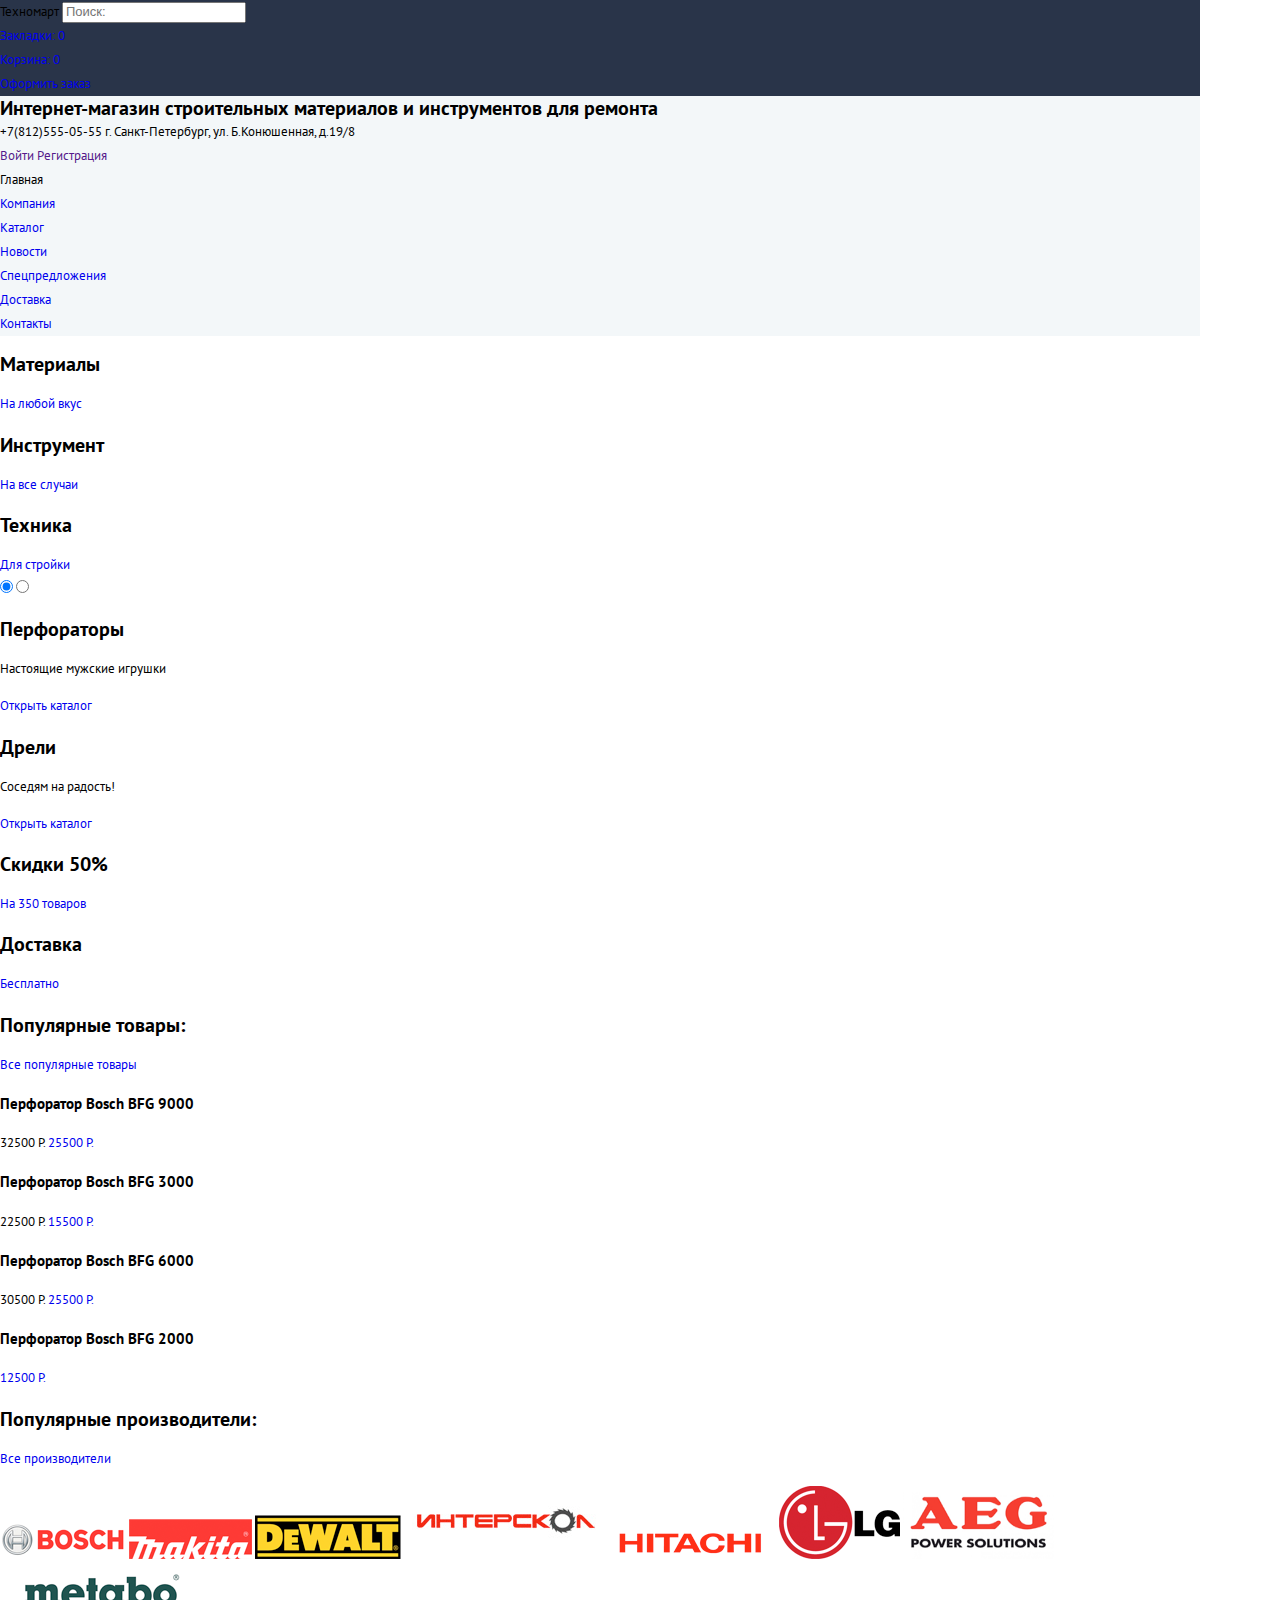
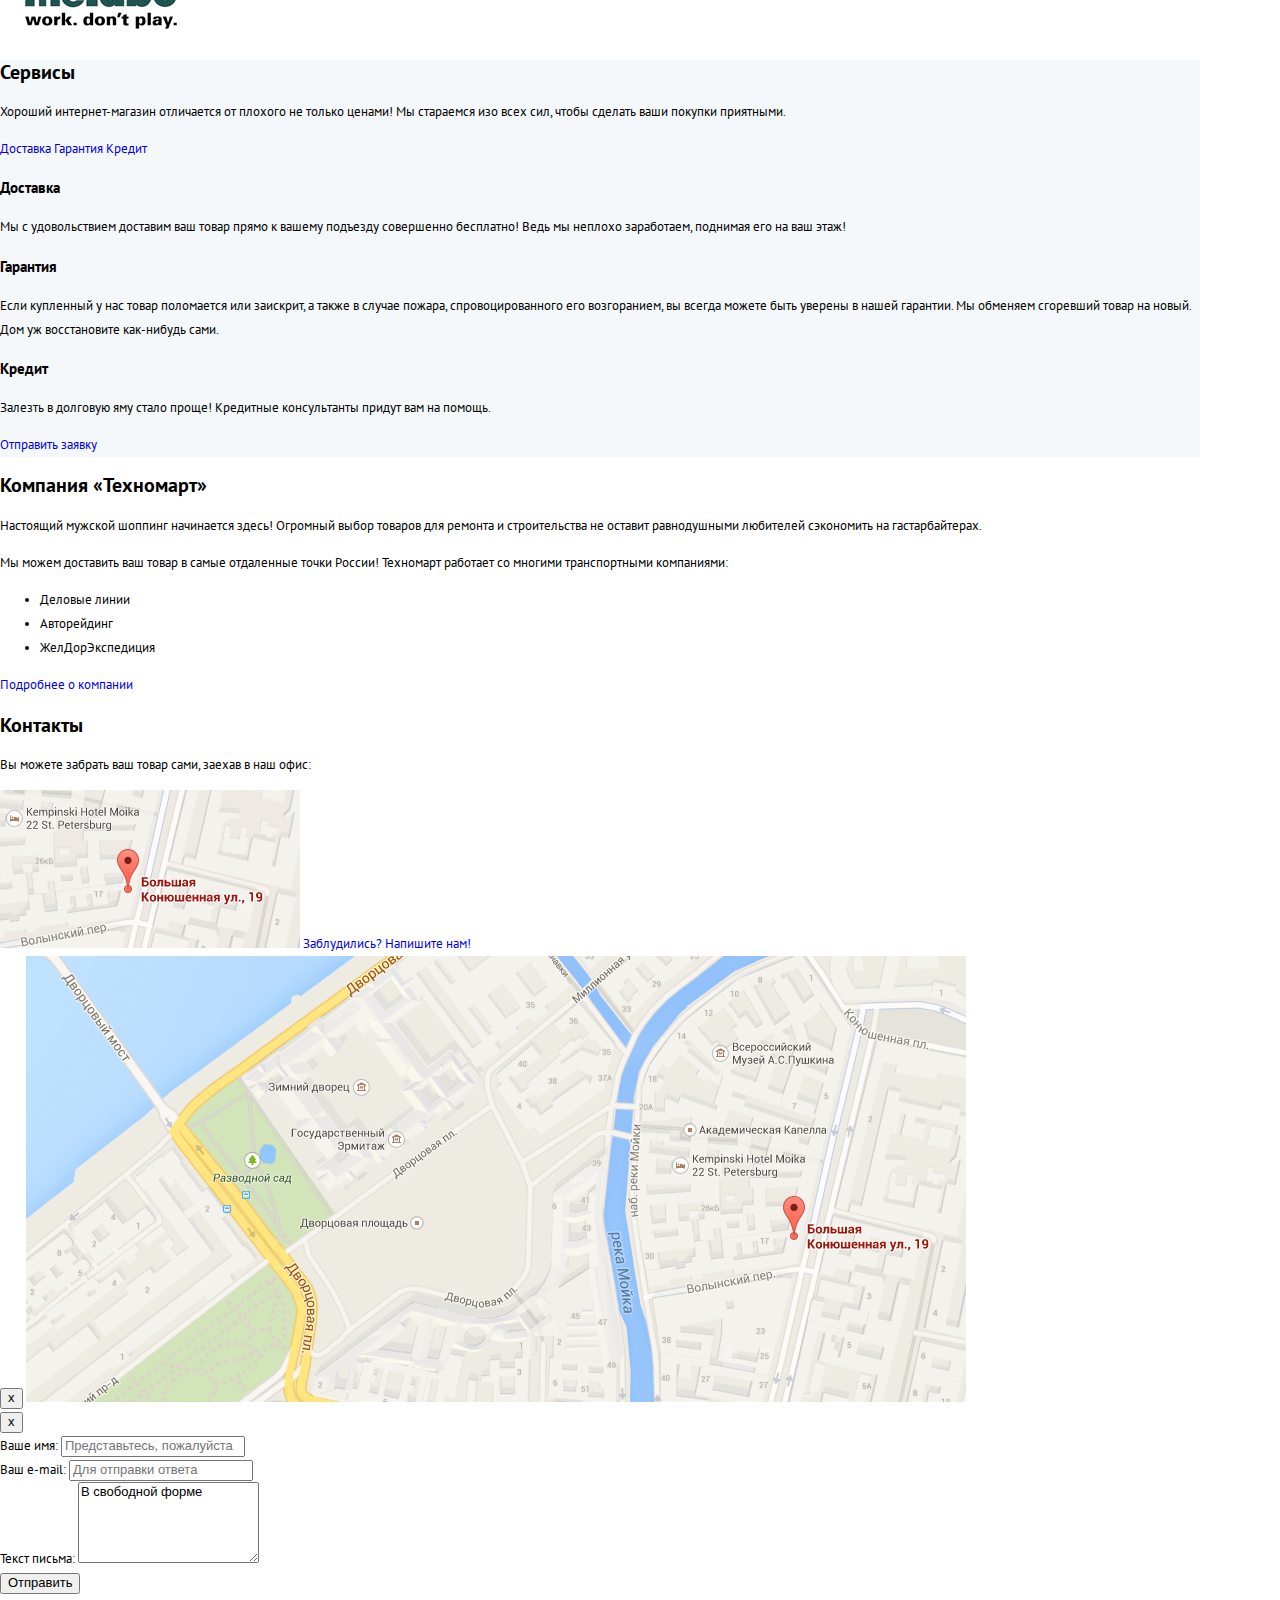
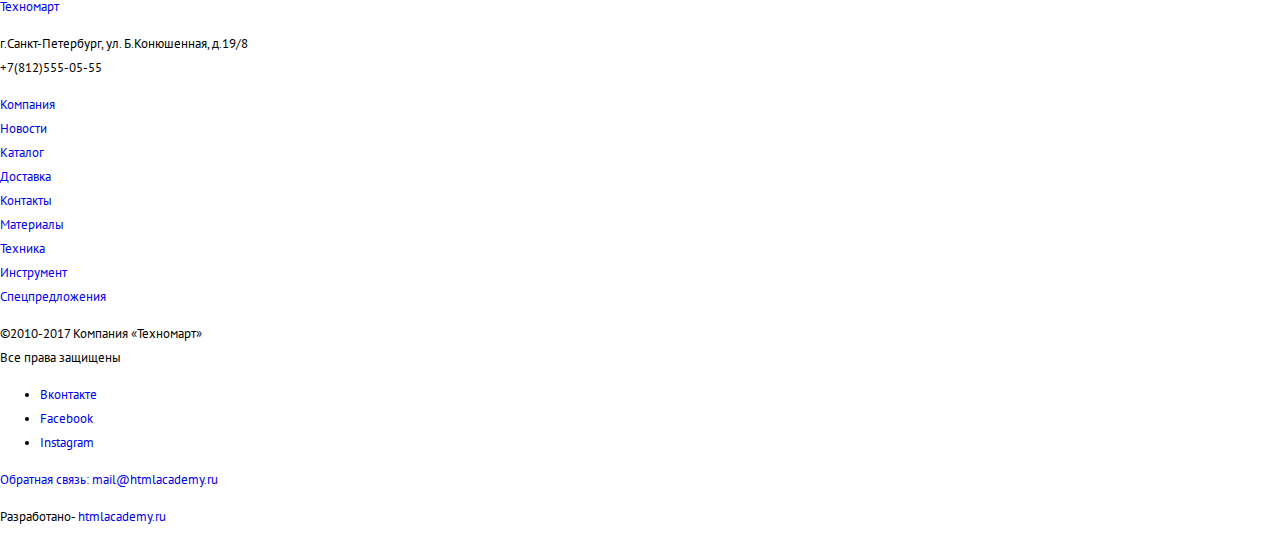
==== index.html @ 96201aa4 "Technomart" ====
<!DOCTYPE html>
<html lang="ru">
<head>
  <meta charset="utf-8">
  <title>Техномарт</title>
  <link href="https://fonts.googleapis.com/css?family=Cuprum:400,400i,700,700i|PT+Sans:400,700&amp;subset=cyrillic" rel="stylesheet">
  <link href="css/normalize.css" rel="stylesheet">
  <link href="css/style.css" rel="stylesheet">
</head>
<body>
  <header class="main-header">
    <nav class="main-navigation">
      <div class="main-search-order">
        <div class="main-search-logo">
          <a class="main-logo">Техномарт</a>
          <input type="search" name="search" placeholder="Поиск:">
        </div>
        <ul class="main-order">
          <li><a class="main-favorite" href="#">Закладки: 0</a></li>
          <li><a class="main-cart" href="#">Корзина: 0</a></li>
          <li><a class="main-order" href="#">Оформить заказ</a></li>
        </ul>
      </div>

      <div class="header-container">
        <section class="user-navigation">
          <h2 class="main-title">Интернет-магазин строительных материалов и инструментов для ремонта</h2>
          <p class="main-contacts">
            <span class="main-telephone">+7(812)555-05-55</span>
            <span class="main-adress">г. Санкт-Петербург, ул. Б.Конюшенная, д.19/8</span>
          </p>
          <div class="user-login">
            <a class="btn-login-form" href="">Войти</a>
            <a class="btn-application-form" href="">Регистрация</a>
          </div>
        </section>
        <ul class="site-navigation">
          <li class="main-item">
            <a class="main-link">Главная</a>
          </li>
          <li class="main-item">
            <a class="main-link" href="#">Компания</a>
          </li>
          <li class="main-item">
            <a class="main-link" href="catalog.html">Каталог</a>
          </li>
          <li class="main-item">
            <a class="main-link" href="#">Новости</a>
          </li>
          <li class="main-item">
            <a class="main-link" href="#">Спецпредложения</a>
          </li>
          <li class="main-item">
            <a class="main-link" href="#">Доставка</a>
          </li>
          <li class="main-item">
            <a class="main-link" href="#">Контакты</a>
          </li>
        </ul>
      </div>
    </nav>
  </header>

  <main>
    <div class="container">

      <section class="products">
        <div class="product-category">
          <h2 class="product-title">Материалы</h2>
          <a class ="product-link" href="#">На любой вкус</a>
        </div>
        <div class="product-category">
          <h2 class="product-title">Инструмент</h2>
          <a class ="product-link" href="#">На все случаи</a>
        </div>
        <div class="product-category">
          <h2 class="product-title">Техника</h2>
          <a class ="product-link" href="#">Для стройки</a>
        </div>
      </section>
      <div class="slider-shipping-container">
        <div class="slider-container">
          <input class="slider-input" type="radio" id="btn-1" name="toggle" checked>
          <input type="radio" id="btn-2" name="toggle">

          <div class="slider-controls">
            <label for="btn-1"></label>
            <label for="btn-2"></label>
          </div>

          <section class="slide">
            <h2 class="slide-title">Перфораторы</h2>
            <p class="slide-text">Настоящие мужские игрушки</p>
            <a class="slide-button" href="#">Открыть каталог</a>
            <label class="prev" for ="btn-2">
              <span></span>
            <label>
            <label class="next" for ="btn-2">
              <span></span>
          </section>
          <section class="slide">
            <h2 class="slide-title">Дрели</h2>
            <p class="slide-text">Соседям на радость!</p>
            <a class="slide-button" href="#">Открыть каталог</a>
            <label class="prev" for ="btn-1">
              <span></span>
            <label>
            <label class="next" for ="btn-1">
              <span></span>
            <label>
          </section>
        </div>
        <div class ="ship-discount">
          <div class="discount">
            <h2 class="product-title">Скидки 50%</h2>
            <a class ="product-link" href="#">На 350 товаров</a>
          </div>
          <div class="shipping">
            <h2 class="product-title">Доставка</h2>
            <a class ="product-link" href="#">Бесплатно</a>
          </div>
        </div>
      </div>
      <div class="top-products-head">
        <h2 class="top-title">Популярные товары:</h2>
        <a class="top-btn" href="#">Все популярные товары</a>
      </div>

      <section class="top-products">
        <article class="top-product-item">
          <h3 class="top-product-title">Перфоратор Bosch BFG 9000</h3>
          <span class="old-price">32500 Р.</span>
          <a class="top-product-price" href="#">25500 Р.</a>
        </article>
        <article class="top-product-item">
          <h3 class="top-product-title">Перфоратор Bosch BFG 3000</h3>
          <span class="old-price">22500 Р.</span>
          <a class="top-product-price" href="#">15500 Р.</a>
        </article>
        <article class="top-product-item">
          <h3 class="top-product-title">Перфоратор Bosch BFG 6000</h3>
          <span class="old-price">30500 Р.</span>
          <a class="top-product-price" href="#">25500 Р.</a>
        </article>
        <article class="top-product-item">
          <h3 class="top-product-title">Перфоратор Bosch BFG 2000</h3>
          <span class="old-price"></span>
          <a class="top-product-price" href="#">12500 Р.</a>
        </article>
      </section>

      <div class="top-brands-head">
        <h2 class="top-title">Популярные производители:</h2>
        <a class="top-btn" href="#">Все производители</a>
      </div>

      <div class="top-brands">
        <a class="logo-brand" href="#">
          <img src="img/bosch.png" alt="bosch" height="37" width="126">
        </a>
        <a class="logo-brand" href="#">
          <img src="img/makita.png" alt="makita" height="40" width="123">
        </a>
        <a class="logo-brand" href="#">
          <img src="img/dewalt.png" alt="dewalt" height="44" width="146">
        </a>
        <a class="logo-brand" href="#">
          <img src="img/interskol.png" alt="interskol" height="88" width="200">
        </a>
        <a class="logo-brand" href="#">
          <img src="img/hitachi.png" alt="hitachi" height="31" width="169">
        </a>
        <a class="logo-brand" href="#">
          <img src="img/lg.png" alt="LG" height="73" width="121">
        </a>
        <a class="logo-brand" href="#">
          <img src="img/aeg.png " alt="AEG" height="76" width="151">
        </a>
        <a class="logo-brand" href="#">
          <img src="img/metabo.png" alt="metabo" height="69" width="204">
        </a>
      </div>
    </div>

    <section class="services">
      <h2 class="services-main-title">Сервисы</h2>
      <p class="services-description">Хороший интернет-магазин отличается от плохого не только ценами! Мы стараемся изо всех сил, чтобы сделать ваши покупки приятными.</p>
      <div class="services-list">
        <a class="services-item-shipping" href="#">Доставка</a>
        <a class="services-item-guarantee" href="#">Гарантия</a>
        <a class="services-item-credit" href="#">Кредит</a>
      </div>

      <section class="services-shipping">
        <h3 class="services-title">Доставка</h3>
        <p class="services-text">Мы с удовольствием доставим ваш товар прямо к вашему подъезду совершенно бесплатно! Ведь мы неплохо заработаем, поднимая его на ваш этаж!</p>
      </section>

      <section class="services-guarantee">
        <h3 class="services-title">Гарантия</h3>
        <p class="services-text">Если купленный у нас товар поломается или заискрит, а также в случае пожара, спровоцированного его возгоранием, вы всегда можете быть уверены в нашей гарантии. Мы обменяем сгоревший товар на новый. Дом уж восстановите как-нибудь сами.</p>
      </section>

      <section class="services-credit">
        <h3 class="services-title">Кредит</h3>
        <p class="services-text">Залезть в долговую яму стало проще! Кредитные консультанты придут вам на помощь.</p>
        <a class "credit-btn" href="#">Отправить заявку</a>
      </section>
    </section>

    <div class="about-us-contacts">
      <article class="about-us">
        <h2 class="about-us-title">Компания &laquo;Техномарт&raquo;</h2>
        <p class="about-us-text">Настоящий мужской шоппинг начинается здесь! Огромный выбор товаров для ремонта и строительства не оставит равнодушными любителей сэкономить на гастарбайтерах.</p>
        <p class="about-us-text">Мы можем доставить ваш товар в самые отдаленные точки России! Техномарт работает со многими транспортными компаниями:</p>
        <ul class="about-us-list">
          <li>Деловые линии</li>
          <li>Авторейдинг</li>
          <li>ЖелДорЭкспедиция</li>
        </ul>
        <a class="about-us-btn" href="#">Подробнее о компании</a>
      </article>
      <section class="contacts">
        <h2 class="contacts-title">Контакты</h2>
        <p class="contacts-text">Вы можете забрать ваш товар сами, заехав в наш офис:</p>
        <img src="img/small-map.png" width="300" height="158" alt="г.Санкт-Петербург, ул. Б.Конюшенная, д.19/8">
        <a class="contacts-btn" href="#">Заблудились? Напишите нам!</a>
      </section>

      <div class="modal-map">
        <button class="modal-map-close" type="button">x</button>
        <img src="img/map-pop-up.png" width="940" height="446" alt="г.Санкт-Петербург, ул. Б.Конюшенная, д.19/8">
      </div>

      <section class="modal-form-unit">
        <form class="modal-form" action="https://echo.htmlacademy.ru/" method="post">
          <button class="modal-form-close" type="button">x</button>
          <div class="user-data">
            <div class="user-data-name user-wrap">
              <label for="username">Ваше имя:</label>
              <input  class="user-input" type="text" id="name" name="username" placeholder="Представьтесь, пожалуйста" required>
            </div>
            <div class="user-data-mail user-wrap">
              <label for="e-mail">Ваш e-mail:</label>
              <input class="user-input" type="email" id="e-mail" name="email" placeholder="Для отправки ответа" required>
            </div>
          </div>
          <div class="user-letter user-wrap">
            <label for="letter">Текст письма:</label>
            <textarea class="user-input" name="letter" rows="5" id="letter">В свободной форме</textarea>
          </div>
          <button class="send-form" type="submit">Отправить
          </button>
        </form>

      </section>
    </div>
  </main>
  <footer class="main-footer">
    <div class="footer-contacts">
      <a class="footer-logo" href="#">Техномарт</a>
      <p class="footer-adress">г.Санкт-Петербург, ул. Б.Конюшенная, д.19/8<br>+7(812)555-05-55</p>
    </div>
    <div class="footer-menu">
      <ul class="footer-navigation">
        <li>
          <a class="footer-navigation-link" href="#">Компания</a>
        </li>
        <li>
          <a class="footer-navigation-link" href="#">Новости</a>
        </li>
        <li>
          <a class="footer-navigation-link" href="#">Каталог</a>
        </li>
        <li>
          <a class="footer-navigation-link" href="#">Доставка</a>
        </li>
        <li>
          <a class="footer-navigation-link" href="#">Контакты</a>
        </li>
      </ul>
      <ul class="footer-products">
        <li>
          <a class="footer-products-link" href="#">Материалы</a>
        </li>
        <li>
          <a class="footer-products-link" href="#">Техника</a>
        </li>
        <li>
          <a class="footer-products-link" href="#">Инструмент</a>
        </li>
        <li>
          <a class="footer-products-link" href="#">Спецпредложения</a>
        </li>
      </ul>
    </div>

    <div class="footer-social">
      <p class="footer-copyright">&copy;2010-2017 Компания &laquo;Техномарт&raquo;<br> Все права защищены</p>
      <ul class="social-btn">
        <li><a class="social-btn social-btn-vk" href="#">Вконтакте</li>
          <li><a class="social-btn social-btn-fb" href="#">Facebook</li>
            <li><a class="social-btn social-btn-in" href="#">Instagram</li>
            </ul>
            <p class="feedback">
              <span>Обратная связь:</span>
              <a class="social-link" href="#">mail@htmlacademy.ru</a>
            </p>
            <p class="developed-by">
              <span>Разработано-</span>
              <a class="social-link" href="https://htmlacademy.ru/intensive/htmlcss">htmlacademy.ru</a>
            </p>
          </div>
        </footer>
        <script src="js/script.js"></script>
      </body>
      </html>
---- css/style.css ----
body {
  margin: 0;
  padding: 0;
  width: 1200px;
  font-size: 13px;
  line-height: 24px;
  font-weight: normal;
  font-family: "PT Sans", "Cuprum", "Arial", sans-serif;
}

a {
  text-decoration: none;
}

.main-search-order {
  background-color: #293449;
}

.header-container {
  background-color: #f3f7f9;
}

.services {
  width: 1200px;
  background-color: #f4f8fa;
}


/*
.services-guarantee {
  display:none;

}
.guarantee-show {
  display:block;
}
/*
.top-brands{
  display: flex;
  flex-wrap: wrap;
}
.logo-brand{
  width: 220px;
  height: 145px;
  margin: 10px 10px  ;
  display: flex;
  border: 2px solid black;
}
*/

.site-navigation {
  list-style: none;
}

.main-order,
.site-navigation,
.footer-navigation,
.footer-products {
  margin: 0;
  padding: 0;
  list-style: none;
}

.main-title,
.main-contacts {
  margin: 0;
  padding: 0;
}
/*
.catalog-item .actions{
  display: none;
}

.modal-window-cart {
  display:none;
}

.catalog-item:hover .actions{
  display: block;
}
*/
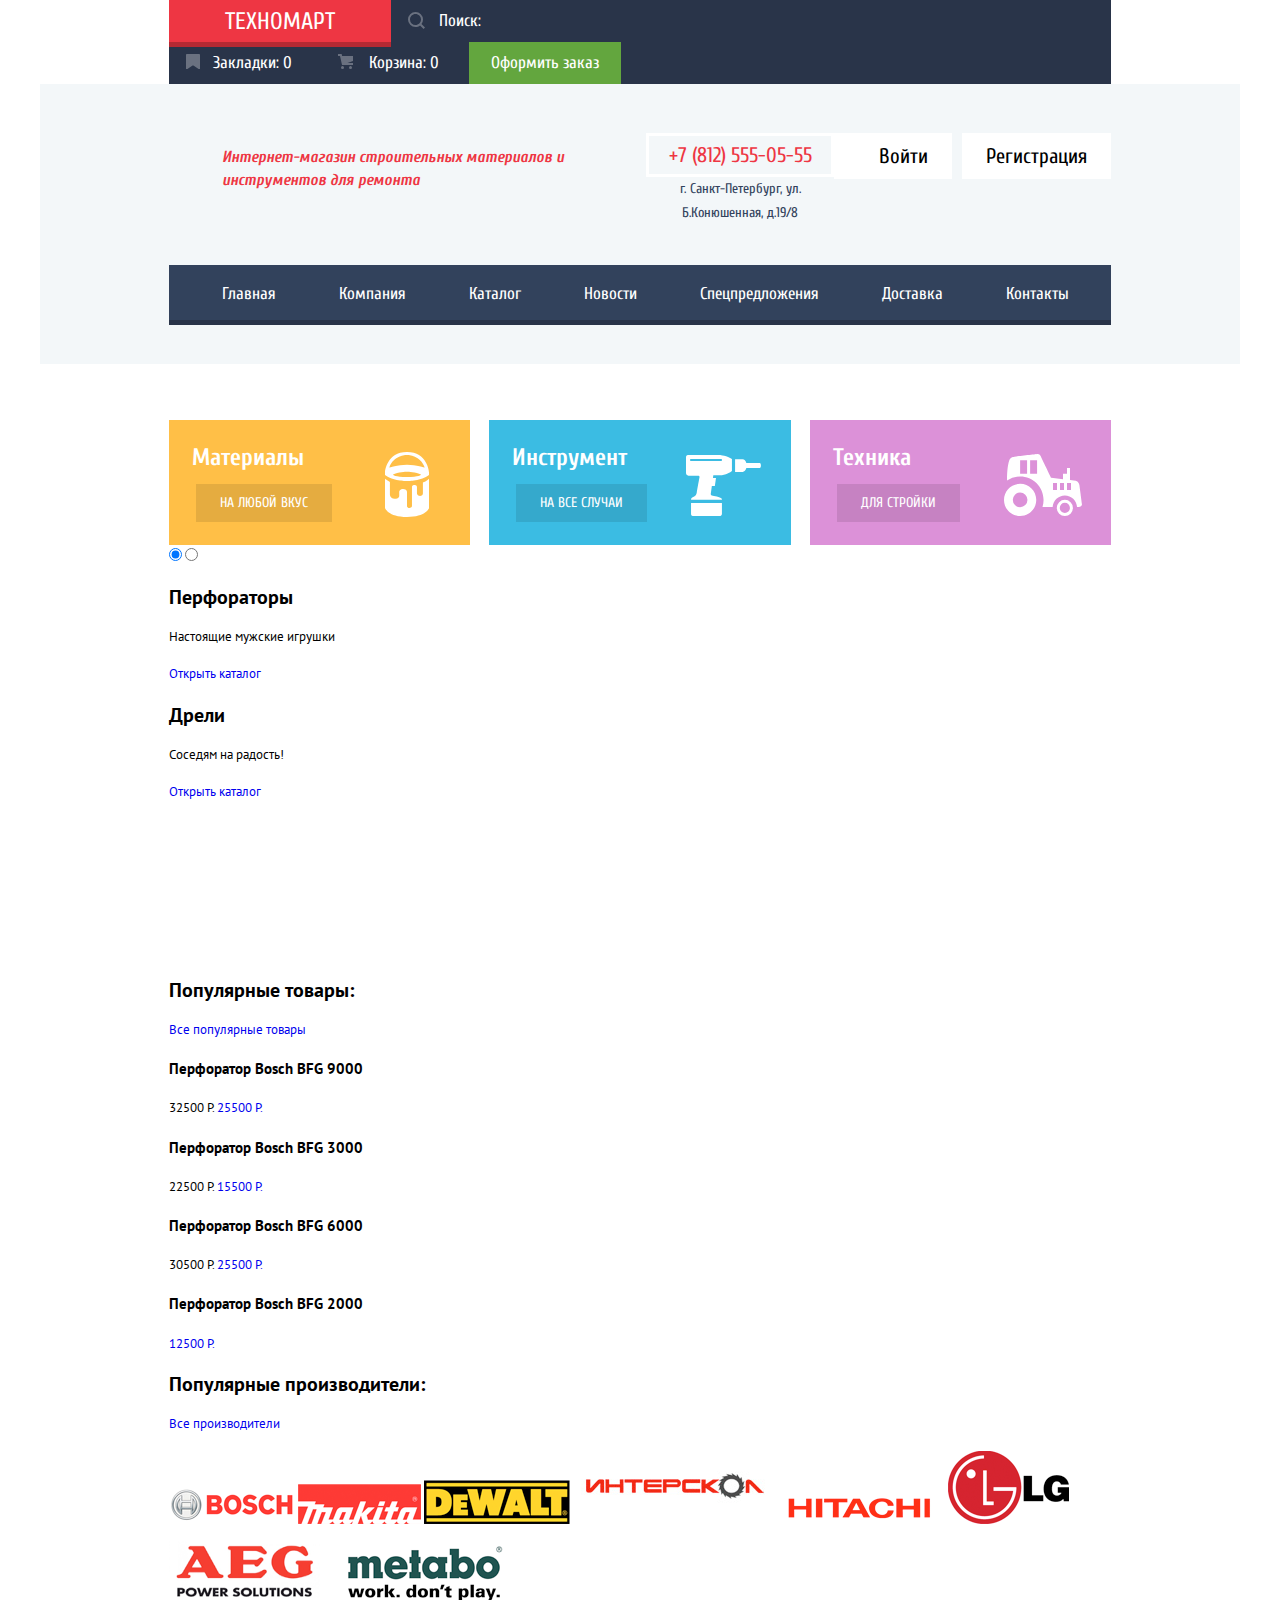
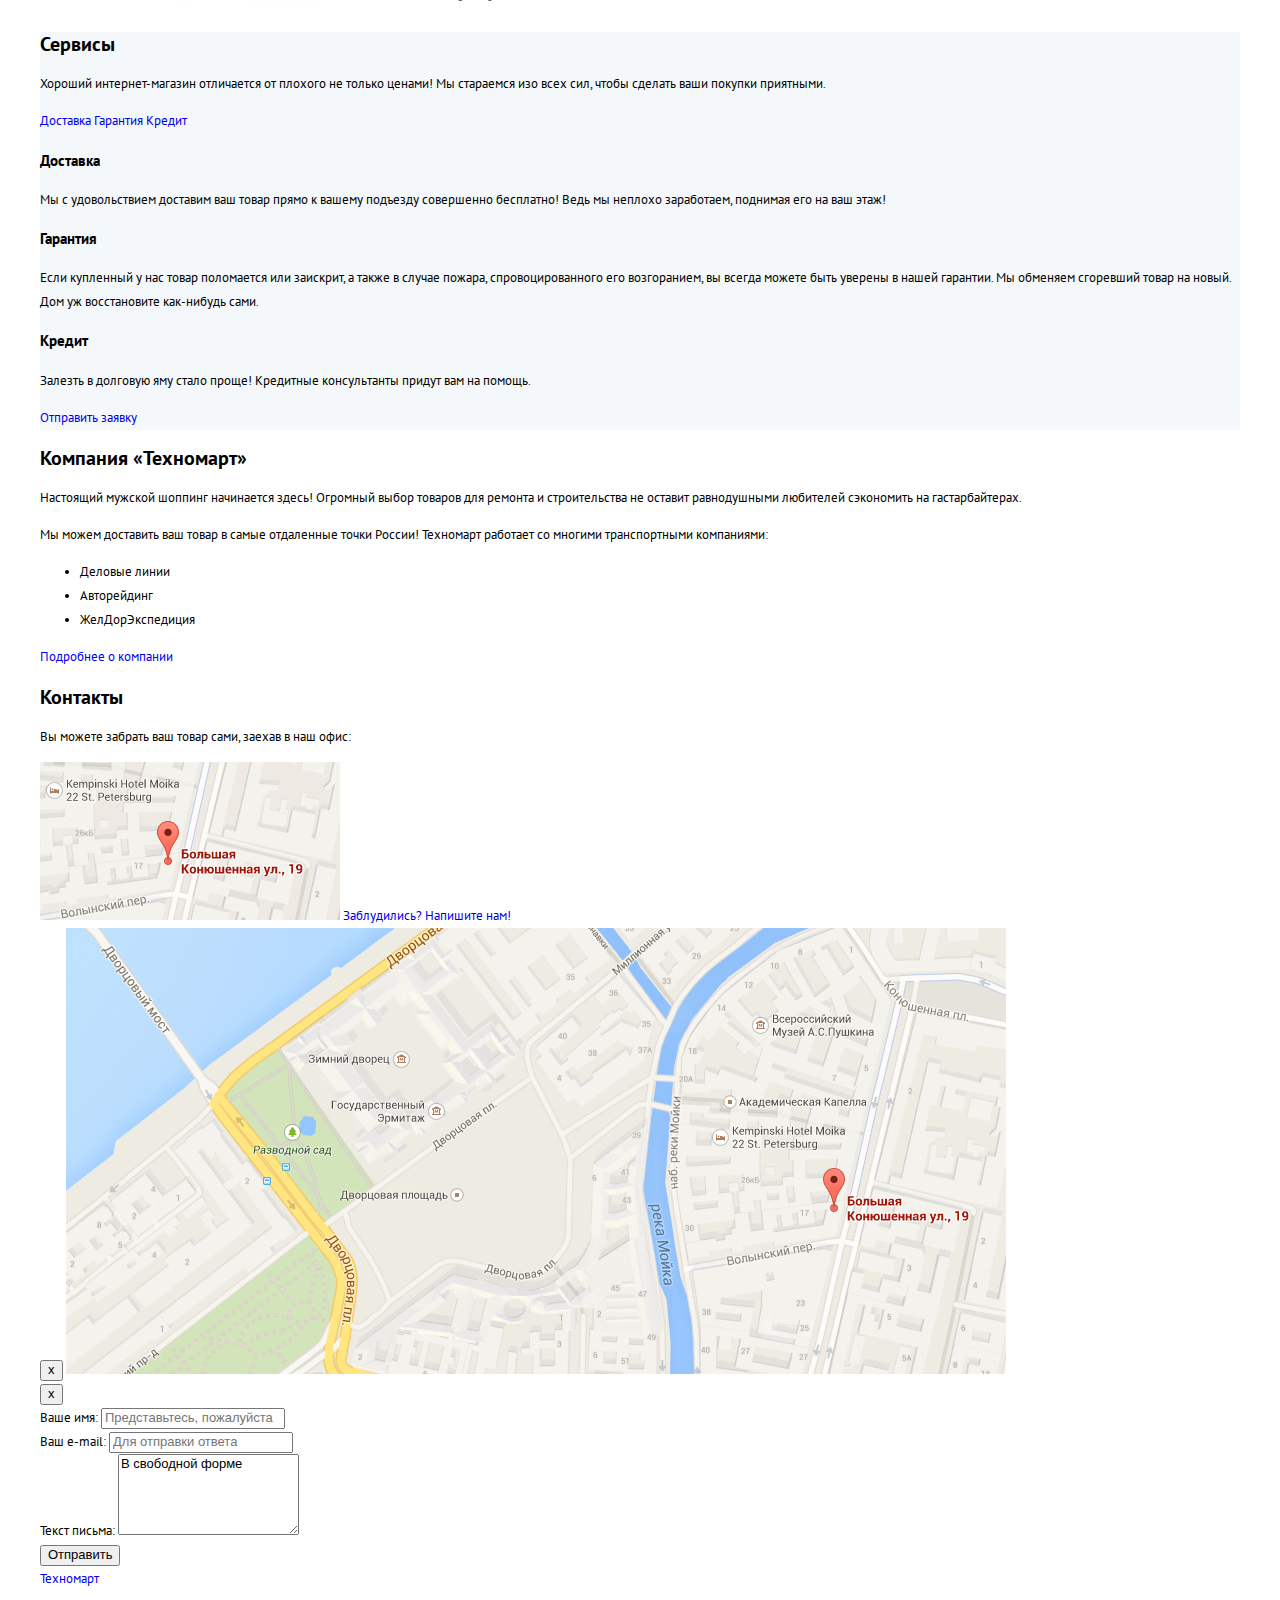
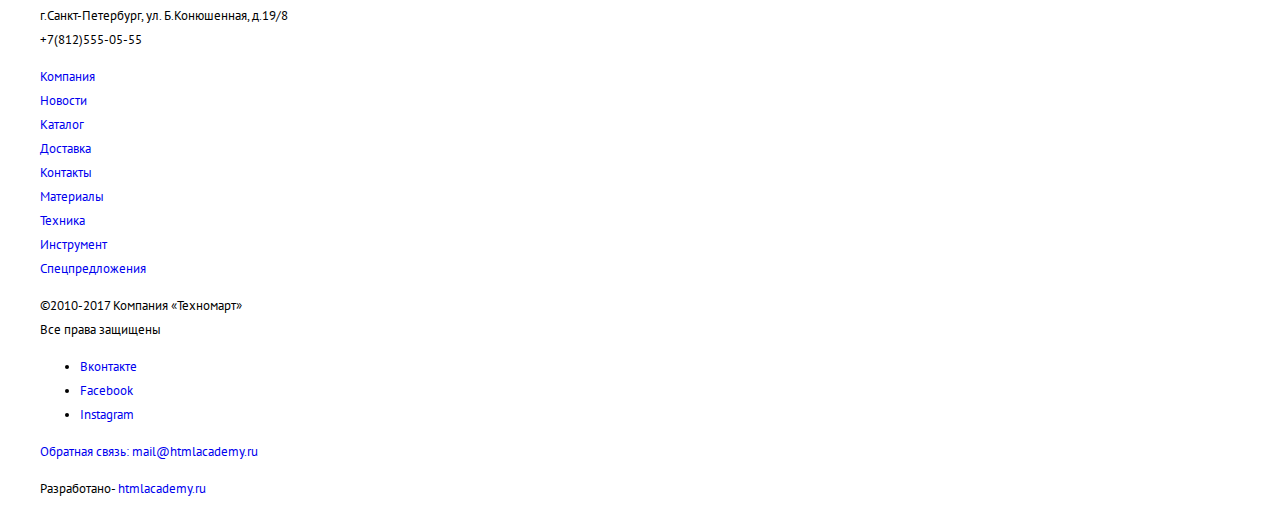
==== commit a5b64abd: "Стили index (header)" ====
--- a/index.html
+++ b/index.html
@@ -8,27 +8,35 @@
   <link href="css/style.css" rel="stylesheet">
 </head>
 <body>
+  <div class="wrapper">
   <header class="main-header">
     <nav class="main-navigation">
-      <div class="main-search-order">
-        <div class="main-search-logo">
-          <a class="main-logo">Техномарт</a>
-          <input type="search" name="search" placeholder="Поиск:">
-        </div>
-        <ul class="main-order">
-          <li><a class="main-favorite" href="#">Закладки: 0</a></li>
-          <li><a class="main-cart" href="#">Корзина: 0</a></li>
-          <li><a class="main-order" href="#">Оформить заказ</a></li>
-        </ul>
+      <div class="main-wrap">
+        <div class="main-search-order">
+          <div class="main-search-logo">
+            <a class="main-logo">Техномарт</a>
+            <div class="input-wrap">
+              <span class="search-icon">
+                <svg xmlns="http://www.w3.org/2000/svg" width="17" height="17" viewBox="0 0 17 17"><path fill="currentColor" d="M17 15.586l-3.542-3.542A7.465 7.465 0 0 0 15 7.5 7.5 7.5 0 1 0 7.5 15c1.71 0 3.282-.579 4.544-1.542L15.586 17 17 15.586zM2 7.5C2 4.467 4.467 2 7.5 2 10.532 2 13 4.467 13 7.5c0 3.032-2.468 5.5-5.5 5.5A5.506 5.506 0 0 1 2 7.5z"/></svg>
+              </span>
+              <input class="search" type="search" name="search" placeholder="Поиск:">
+            </div>
+          </div>
+          <ul class="main-order">
+            <li><a class="main-favorite" href="#">Закладки: 0</a></li>
+            <li><a class="main-cart" href="#">Корзина: 0</a></li>
+            <li><a class="main-order-btn" href="#">Оформить заказ</a></li>
+          </ul>
+        </div>
       </div>
 
       <div class="header-container">
         <section class="user-navigation">
           <h2 class="main-title">Интернет-магазин строительных материалов и инструментов для ремонта</h2>
-          <p class="main-contacts">
-            <span class="main-telephone">+7(812)555-05-55</span>
+          <div class="main-contacts">
+            <span class="main-telephone">+7 (812) 555-05-55</span>
             <span class="main-adress">г. Санкт-Петербург, ул. Б.Конюшенная, д.19/8</span>
-          </p>
+          </div>
           <div class="user-login">
             <a class="btn-login-form" href="">Войти</a>
             <a class="btn-application-form" href="">Регистрация</a>
@@ -312,6 +320,7 @@
             </p>
           </div>
         </footer>
+      </div>
         <script src="js/script.js"></script>
       </body>
       </html>
--- a/css/style.css
+++ b/css/style.css
@@ -1,59 +1,373 @@
 body {
   margin: 0;
   padding: 0;
-  width: 1200px;
   font-size: 13px;
   line-height: 24px;
   font-weight: normal;
   font-family: "PT Sans", "Cuprum", "Arial", sans-serif;
 }
+.wrapper {
+  width: 1200px;
+  margin: 0 auto;
+}
 
 a {
   text-decoration: none;
 }
 
+.main-title,
+  padding: 0;
+}
+
+.main-wrap {
+  background-color: #293449;
+}
+
 .main-search-order {
+  width: 942px;
+  margin: 0 auto;
   background-color: #293449;
 }
 
 .header-container {
+  min-height: 280px;
   background-color: #f3f7f9;
 }
 
+.main-search-order {
+  display: flex;
+  justify-content: space-between;
+  flex-wrap: wrap;
+  color: #fff;
+}
+
+.main-search-order a {
+  font-family: "Cuprum", "Arial", sans-serif;
+  font-size: 17px;
+  line-height: 18px;
+  color: #fff;
+}
+.main-search-logo {
+  display: flex;
+}
+
+.main-search-logo .main-logo {
+  display: inline-block;
+  vertical-align: middle;
+  padding: 10px 56px 8px;
+  font-size: 24px;
+  line-height: 24px;
+  text-transform: uppercase;
+  background-color: #ee3643;
+  box-shadow: 0 5px 0 0 #b52933;
+}
+
+.main-logo:hover {
+  background-color: #ca2c37;
+  box-shadow: 0 5px 0 0 #9a212a;
+}
+
+.main-logo:active {
+  background-color: #ba2732;
+  box-shadow: 0 5px 0 0 #8e1e26;
+}
+
+.search {
+  padding: 12px 64px 12px 48px;
+  font-family: "Cuprum", "Arial", sans-serif;
+  font-size: 17px;
+  line-height: 18px;
+  border: none;
+  background-color: #293449;
+}
+
+.input-wrap {
+  position: relative;
+}
+
+.search-icon {
+  position: absolute;
+  top: 12px;
+  left: 17px;
+  opacity: 0.3;
+}
+
+.input-wrap:hover .search-icon {
+  opacity: 1;
+}
+
+.search:focus {
+  background-color: #fff;
+}
+
+.search:hover {
+  background-color: #212a3a;
+}
+
+.search:active {
+  background-color: #293449;
+}
+
+.search::-webkit-input-placeholder {
+  color: #fff;
+  opacity: 1;
+}
+
+.search::-moz-placeholder {
+  color:#fff; opacity:1;
+  }
+
+.search:-moz-placeholder {
+  color:#fff; opacity:1;
+  }
+
+.search:-ms-input-placeholder {
+  color:#fff; opacity:1;
+  }
+
+.search:focus::-webkit-input-placeholder {
+  color: #000;
+  opacity: 1;
+}
+.search:active::-webkit-input-placeholder {
+  color: #fff;
+  opacity: 1;
+}
+
+.main-order {
+  display: flex;
+  align-items: center;
+}
+
+.main-order a {
+  display: block;
+  vertical-align: middle;
+  padding-top: 12px;
+  padding-bottom: 12px;
+}
+
+.main-order a:hover {
+  background-color: #212a3a;
+}
+
+.main-cart {
+  position: relative;
+  padding-left: 47px;
+  padding-right: 30px
+}
+.cart-catalog {
+  padding-right: 25px;
+}
+
+.main-cart::before {
+  content: "";
+  display: block;
+  position: absolute;
+  z-index: 100;
+  top: 12px;
+  left: 16px;
+  height: 15px;
+  width: 15px;
+  background-image: url("../img/icon-cart.svg");
+  opacity: 0.3;
+  background-repeat: no-repeat;
+}
+
+.main-favorite {
+  position: relative;
+  padding-left: 44px;
+  padding-right: 30px;
+}
+
+.main-favorite::before {
+  content: "";
+  display: block;
+  position: absolute;
+  z-index: 100;
+  top: 12px;
+  left: 17px;
+  height: 15px;
+  width: 15px;
+  background-image: url("../img/icon-bookmark.svg");
+  opacity: 0.3;
+  background-repeat: no-repeat;
+}
+
+.main-order-btn {
+  padding-right: 22px;
+  padding-left: 22px;
+  background-color: #63a63e;
+}
+
+.main-order .main-order-btn:hover {
+  background-color: #5fbb2d;
+}
+
+.user-navigation {
+  display: flex;
+  width: 942px;
+  margin: 0 auto;
+  padding: 49px 0 40px;
+}
+
+.main-title {
+  padding-left: 53px;
+  font-family: "Cuprum", "Arial", sans-serif;
+  font-style: italic;
+  font-size: 16px;
+  line-height: 23px;
+  color: #ee3643;
+}
+
+.main-contacts {
+  padding-right:0px;
+  text-align: center;
+}
+
+.main-telephone {
+  display: block;
+  padding: 10px;
+  border: 3px solid #fff;
+  font-family: "Cuprum", "Arial", sans-serif;
+  font-size: 21px;
+  line-height: 18px;
+  text-transform: uppercase;
+  color: #ee3643;
+}
+
+.main-adress {
+  font-family: "Cuprum", "Arial", sans-serif;
+  font-size: 14px;
+  color: #32425c;
+}
+
+.user-login {
+  display: flex;
+  align-items: flex-start;
+}
+
+.btn-login-form,
+.btn-application-form {
+  padding: 14px 24px;
+  font-family: "Cuprum", "Arial", sans-serif;
+  font-size: 21px;
+  line-height: 18px;
+  background-color: #fff;
+  color: #000;
+}
+
+.btn-login-form {
+  margin-right: 10px;
+  padding-left: 45px;
+}
+
+.site-navigation {
+  width: 942px;
+  margin: 0 auto;
+  padding: 0;
+  display: flex;
+  list-style: none;
+  background-color: #32425c;
+  box-shadow: inset 0 -5px 0 0 #293449;
+}
+
+.site-navigation a {
+  display: inline-block;
+  font-family: "Cuprum", "Arial", sans-serif;
+  font-size: 17px;
+  line-height: 17px;
+  color: #fff;
+  padding: 20px 0px 23px 0px;
+}
+
+.main-link:hover {
+  background-color: #293449;
+}
+
+.site-navigation .main-link {
+  padding-left: 53px;
+  padding-right: 10px;
+}
+
+/*.site-navigation a:last-child {
+  padding-right: 0px;
+}
+*/
+.container {
+  width: 942px;
+  margin: 0 auto;
+}
+
+.products {
+  display: flex;
+  text-align: left;
+  padding-top: 56px;
+}
+
+.product-category {
+  padding: 23px;
+  width: 33.33%;
+  background-repeat: no-repeat;
+  background-position: 87% 54%;
+}
+
+.product-category:first-child {
+  background-color: #ffbf47;
+  background-image: url("../img/icon-1.svg");
+  background-position: 84% 53%;
+}
+
+.product-category:first-child a {
+  background-color: #e5ac40;
+}
+
+.product-category:nth-child(2) {
+  background-color: #3bbce3;
+  background-image: url("../img/icon-2.svg");
+  margin-right: 19px;
+  margin-left: 19px;
+}
+
+.product-category:nth-child(2) a {
+  background-color: #35a9cc;
+}
+
+.product-category:nth-child(3) {
+  background-color: #dc91d8;
+  background-image: url("../img/icon-3.svg");
+}
+
+.product-category:nth-child(3) a {
+  background-color: #c682c2;
+}
+
+.product-title {
+  margin: 0;
+  padding-bottom: 11px;
+  font-family: "Cuprum", "Arial", sans-serif;
+  font-size: 24px;
+  line-height: 30px;
+  color: #fff;
+}
+
+.product-link {
+  margin-left: 4px;
+  padding: 10px 24px;
+  display: inline-block;
+  vertical-align: middle;
+  font-family: "Cuprum", "Arial", sans-serif;
+  font-size: 14px;
+  line-height: 18px;
+  text-transform: uppercase;
+  color: #fff;
+
+}
+
 .services {
-  width: 1200px;
   background-color: #f4f8fa;
 }
 
-
-/*
-.services-guarantee {
-  display:none;
-
-}
-.guarantee-show {
-  display:block;
-}
-/*
-.top-brands{
-  display: flex;
-  flex-wrap: wrap;
-}
-.logo-brand{
-  width: 220px;
-  height: 145px;
-  margin: 10px 10px  ;
-  display: flex;
-  border: 2px solid black;
-}
-*/
-
-.site-navigation {
-  list-style: none;
-}
-
 .main-order,
-.site-navigation,
 .footer-navigation,
 .footer-products {
   margin: 0;
@@ -61,11 +375,7 @@
   list-style: none;
 }
 
-.main-title,
-.main-contacts {
-  margin: 0;
-  padding: 0;
-}
+
 /*
 .catalog-item .actions{
   display: none;
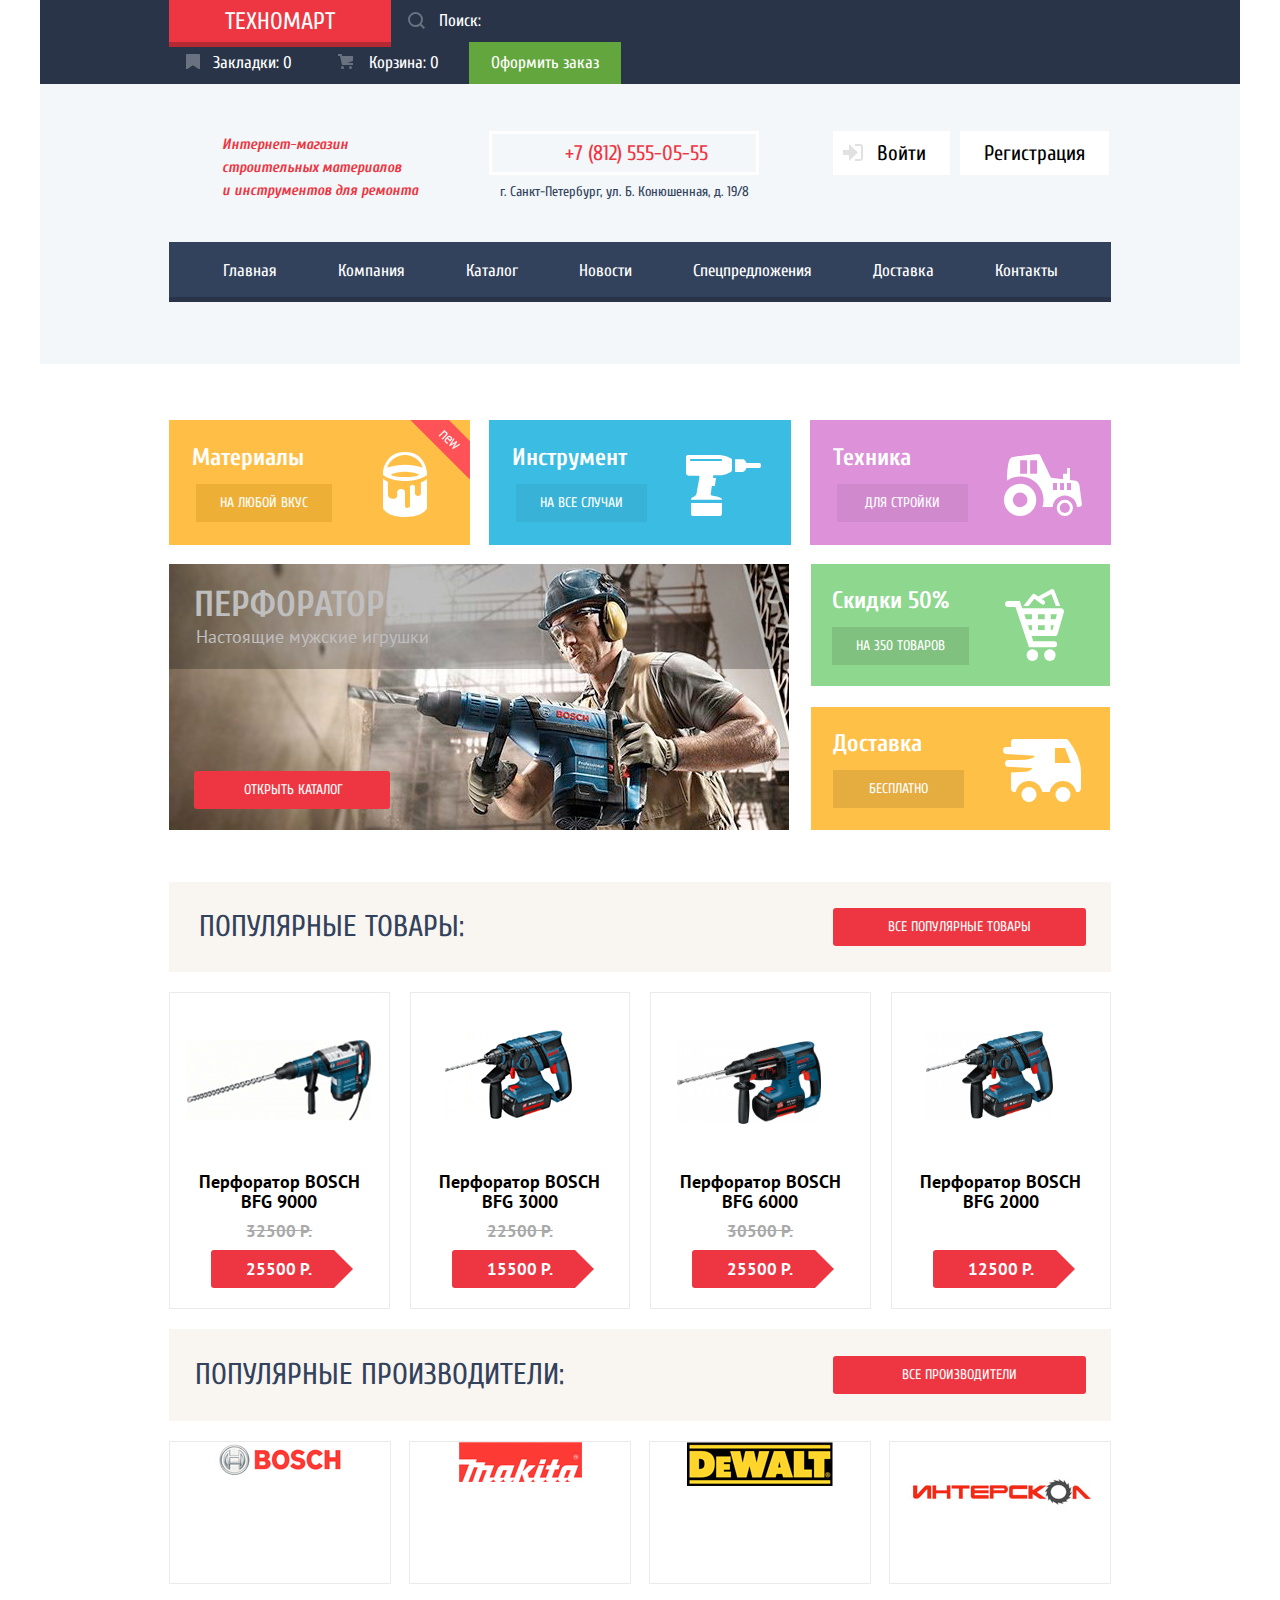
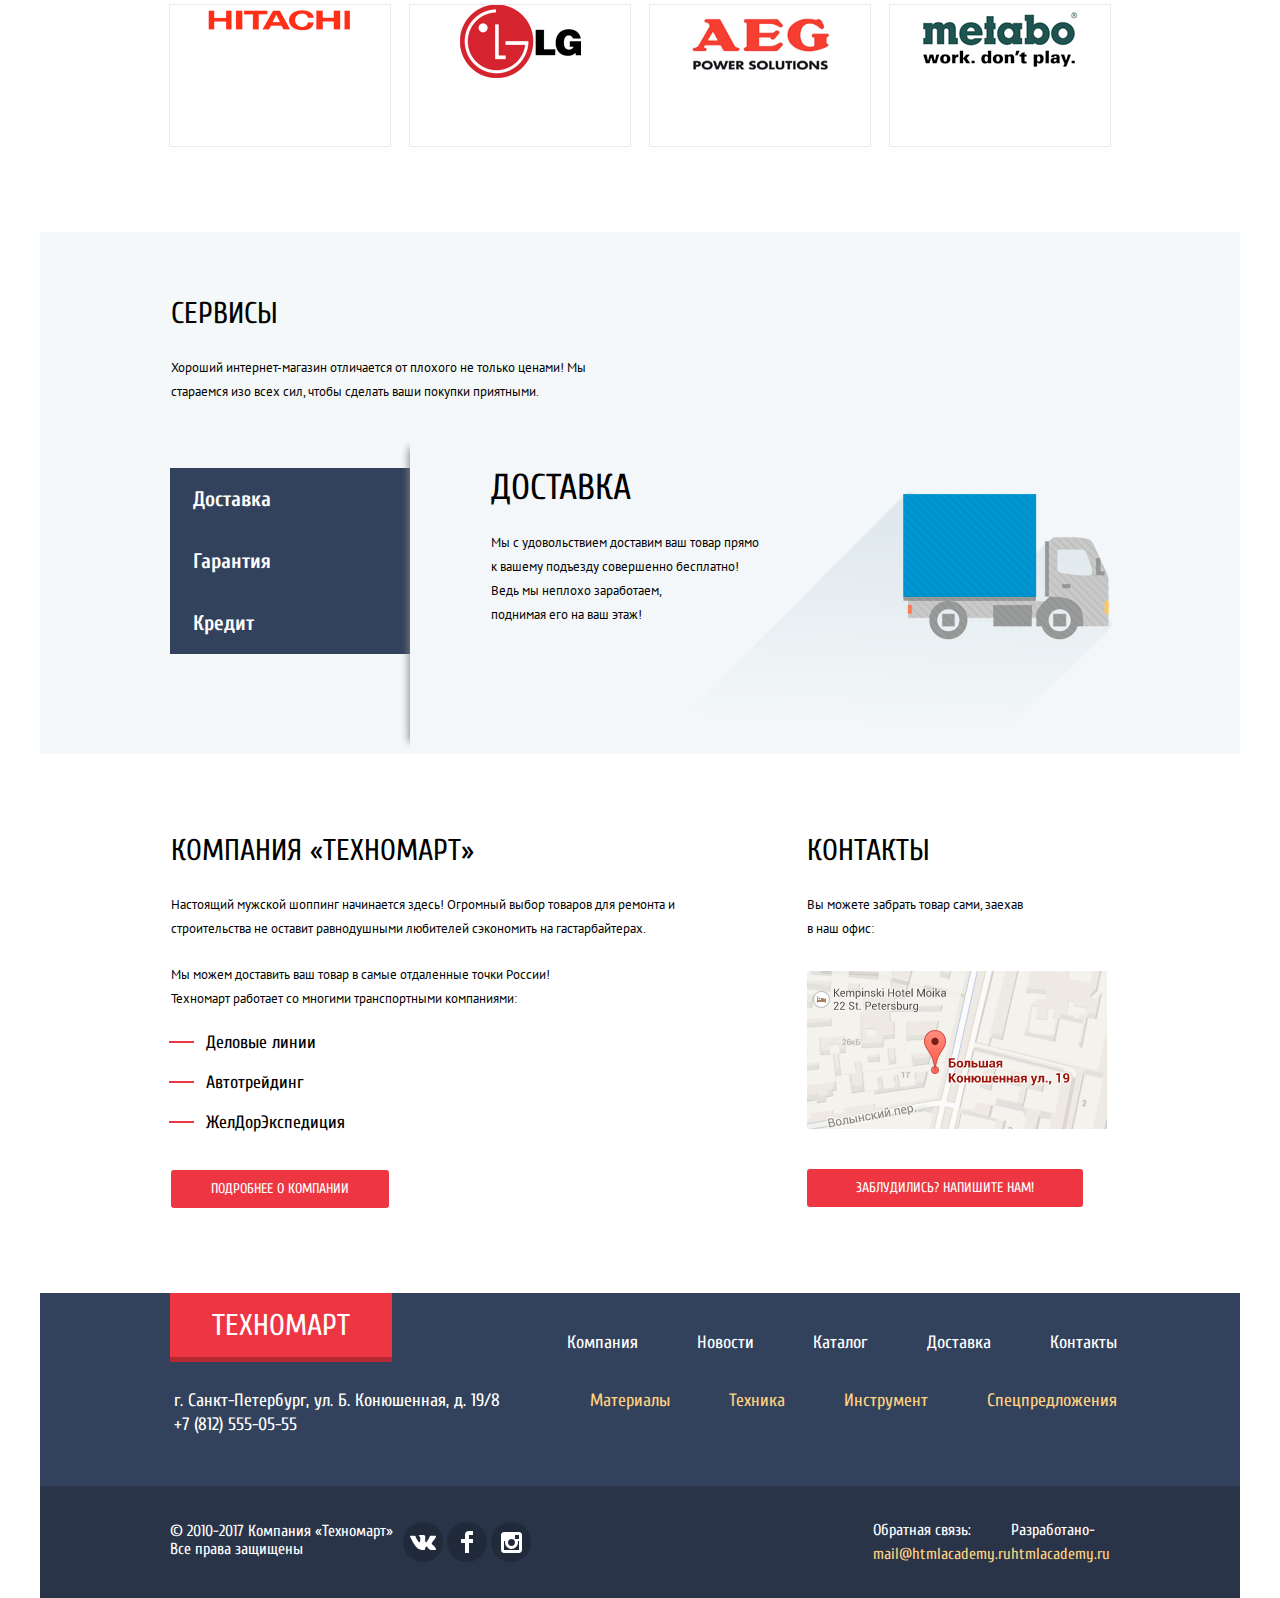
==== commit 60cbbff6: "index.html" ====
--- a/index.html
+++ b/index.html
@@ -9,318 +9,395 @@
 </head>
 <body>
   <div class="wrapper">
-  <header class="main-header">
-    <nav class="main-navigation">
-      <div class="main-wrap">
-        <div class="main-search-order">
-          <div class="main-search-logo">
-            <a class="main-logo">Техномарт</a>
-            <div class="input-wrap">
-              <span class="search-icon">
-                <svg xmlns="http://www.w3.org/2000/svg" width="17" height="17" viewBox="0 0 17 17"><path fill="currentColor" d="M17 15.586l-3.542-3.542A7.465 7.465 0 0 0 15 7.5 7.5 7.5 0 1 0 7.5 15c1.71 0 3.282-.579 4.544-1.542L15.586 17 17 15.586zM2 7.5C2 4.467 4.467 2 7.5 2 10.532 2 13 4.467 13 7.5c0 3.032-2.468 5.5-5.5 5.5A5.506 5.506 0 0 1 2 7.5z"/></svg>
+    <header class="main-header">
+      <nav class="main-navigation">
+        <div class="main-wrap">
+          <div class="main-search-order">
+            <div class="main-search-logo">
+              <a class="main-logo">Техномарт</a>
+              <div class="input-wrap">
+                <span class="search-icon">
+                  <svg xmlns="http://www.w3.org/2000/svg" width="17" height="17" viewBox="0 0 17 17"><path fill="currentColor" d="M17 15.586l-3.542-3.542A7.465 7.465 0 0 0 15 7.5 7.5 7.5 0 1 0 7.5 15c1.71 0 3.282-.579 4.544-1.542L15.586 17 17 15.586zM2 7.5C2 4.467 4.467 2 7.5 2 10.532 2 13 4.467 13 7.5c0 3.032-2.468 5.5-5.5 5.5A5.506 5.506 0 0 1 2 7.5z"/></svg>
+                </span>
+                <input class="search" type="search" name="search" placeholder="Поиск:">
+              </div>
+            </div>
+            <ul class="main-order">
+              <li><a class="main-favorite" href="#">Закладки: 0</a></li>
+              <li><a class="main-cart" href="#">Корзина: 0</a></li>
+              <li><a class="main-order-btn" href="#">Оформить заказ</a></li>
+            </ul>
+          </div>
+        </div>
+
+        <div class="header-container">
+          <section class="user-navigation">
+            <h2 class="main-title">Интернет-магазин строительных материалов<br> и инструментов для ремонта</h2>
+            <div class="main-contacts">
+              <span class="main-telephone">+7 (812) 555-05-55</span>
+              <span class="main-adress">г. Санкт-Петербург, ул. Б. Конюшенная, д. 19/8</span>
+            </div>
+            <div class="user-login">
+              <span class="login-icon">
+                <svg xmlns="http://www.w3.org/2000/svg" width="20" height="17" viewBox="0 0 20 17"><path fill="currentColor" d="M14.875 8.5L6 0v6H0v5h6v6z"/>
+                  <path fill="currentColor" d="M16.986 15.01h-5.027V17h5.027c2.178 0 3.004-1.81 3.029-3.026V3.028C19.99 1.811 19.164 0 16.986 0h-5.027v1.99h5.027c.839 0 .992.681 1.01 1.057v10.904c-.017.376-.171 1.059-1.01 1.059z"/>
+                </svg>
               </span>
-              <input class="search" type="search" name="search" placeholder="Поиск:">
+              <a class="btn-login-form" href="">Войти</a>
+              <a class="btn-application-form" href="">Регистрация</a>
             </div>
-          </div>
-          <ul class="main-order">
-            <li><a class="main-favorite" href="#">Закладки: 0</a></li>
-            <li><a class="main-cart" href="#">Корзина: 0</a></li>
-            <li><a class="main-order-btn" href="#">Оформить заказ</a></li>
+          </section>
+          <ul class="site-navigation">
+            <li class="main-item">
+              <a class="main-link">Главная</a>
+            </li>
+            <li class="main-item">
+              <a class="main-link" href="#">Компания</a>
+            </li>
+            <li class="main-item">
+              <a class="main-link" href="catalog.html">Каталог</a>
+            </li>
+            <li class="main-item">
+              <a class="main-link" href="#">Новости</a>
+            </li>
+            <li class="main-item">
+              <a class="main-link" href="#">Спецпредложения</a>
+            </li>
+            <li class="main-item">
+              <a class="main-link" href="#">Доставка</a>
+            </li>
+            <li class="main-item">
+              <a class="main-link" href="#">Контакты</a>
+            </li>
           </ul>
         </div>
-      </div>
-
-      <div class="header-container">
-        <section class="user-navigation">
-          <h2 class="main-title">Интернет-магазин строительных материалов и инструментов для ремонта</h2>
-          <div class="main-contacts">
-            <span class="main-telephone">+7 (812) 555-05-55</span>
-            <span class="main-adress">г. Санкт-Петербург, ул. Б.Конюшенная, д.19/8</span>
+      </nav>
+    </header>
+
+    <main>
+      <div class="container">
+        <section class="products">
+          <div class="product-category">
+            <h2 class="product-title">Материалы</h2>
+            <a class ="product-link" href="#">На любой вкус</a>
           </div>
-          <div class="user-login">
-            <a class="btn-login-form" href="">Войти</a>
-            <a class="btn-application-form" href="">Регистрация</a>
+          <div class="product-category">
+            <h2 class="product-title">Инструмент</h2>
+            <a class ="product-link" href="#">На все случаи</a>
+          </div>
+          <div class="product-category">
+            <h2 class="product-title">Техника</h2>
+            <a class ="product-link" href="#">Для стройки</a>
           </div>
         </section>
-        <ul class="site-navigation">
-          <li class="main-item">
-            <a class="main-link">Главная</a>
-          </li>
-          <li class="main-item">
-            <a class="main-link" href="#">Компания</a>
-          </li>
-          <li class="main-item">
-            <a class="main-link" href="catalog.html">Каталог</a>
-          </li>
-          <li class="main-item">
-            <a class="main-link" href="#">Новости</a>
-          </li>
-          <li class="main-item">
-            <a class="main-link" href="#">Спецпредложения</a>
-          </li>
-          <li class="main-item">
-            <a class="main-link" href="#">Доставка</a>
-          </li>
-          <li class="main-item">
-            <a class="main-link" href="#">Контакты</a>
-          </li>
-        </ul>
-      </div>
-    </nav>
-  </header>
-
-  <main>
-    <div class="container">
-
-      <section class="products">
-        <div class="product-category">
-          <h2 class="product-title">Материалы</h2>
-          <a class ="product-link" href="#">На любой вкус</a>
-        </div>
-        <div class="product-category">
-          <h2 class="product-title">Инструмент</h2>
-          <a class ="product-link" href="#">На все случаи</a>
-        </div>
-        <div class="product-category">
-          <h2 class="product-title">Техника</h2>
-          <a class ="product-link" href="#">Для стройки</a>
-        </div>
-      </section>
-      <div class="slider-shipping-container">
-        <div class="slider-container">
-          <input class="slider-input" type="radio" id="btn-1" name="toggle" checked>
-          <input type="radio" id="btn-2" name="toggle">
-
-          <div class="slider-controls">
-            <label for="btn-1"></label>
-            <label for="btn-2"></label>
-          </div>
-
-          <section class="slide">
-            <h2 class="slide-title">Перфораторы</h2>
-            <p class="slide-text">Настоящие мужские игрушки</p>
-            <a class="slide-button" href="#">Открыть каталог</a>
-            <label class="prev" for ="btn-2">
-              <span></span>
-            <label>
-            <label class="next" for ="btn-2">
-              <span></span>
-          </section>
-          <section class="slide">
-            <h2 class="slide-title">Дрели</h2>
-            <p class="slide-text">Соседям на радость!</p>
-            <a class="slide-button" href="#">Открыть каталог</a>
-            <label class="prev" for ="btn-1">
-              <span></span>
-            <label>
-            <label class="next" for ="btn-1">
-              <span></span>
-            <label>
-          </section>
-        </div>
-        <div class ="ship-discount">
-          <div class="discount">
-            <h2 class="product-title">Скидки 50%</h2>
-            <a class ="product-link" href="#">На 350 товаров</a>
-          </div>
-          <div class="shipping">
-            <h2 class="product-title">Доставка</h2>
-            <a class ="product-link" href="#">Бесплатно</a>
-          </div>
-        </div>
-      </div>
-      <div class="top-products-head">
-        <h2 class="top-title">Популярные товары:</h2>
-        <a class="top-btn" href="#">Все популярные товары</a>
-      </div>
-
-      <section class="top-products">
-        <article class="top-product-item">
-          <h3 class="top-product-title">Перфоратор Bosch BFG 9000</h3>
-          <span class="old-price">32500 Р.</span>
-          <a class="top-product-price" href="#">25500 Р.</a>
-        </article>
-        <article class="top-product-item">
-          <h3 class="top-product-title">Перфоратор Bosch BFG 3000</h3>
-          <span class="old-price">22500 Р.</span>
-          <a class="top-product-price" href="#">15500 Р.</a>
-        </article>
-        <article class="top-product-item">
-          <h3 class="top-product-title">Перфоратор Bosch BFG 6000</h3>
-          <span class="old-price">30500 Р.</span>
-          <a class="top-product-price" href="#">25500 Р.</a>
-        </article>
-        <article class="top-product-item">
-          <h3 class="top-product-title">Перфоратор Bosch BFG 2000</h3>
-          <span class="old-price"></span>
-          <a class="top-product-price" href="#">12500 Р.</a>
-        </article>
-      </section>
-
-      <div class="top-brands-head">
-        <h2 class="top-title">Популярные производители:</h2>
-        <a class="top-btn" href="#">Все производители</a>
-      </div>
-
-      <div class="top-brands">
-        <a class="logo-brand" href="#">
-          <img src="img/bosch.png" alt="bosch" height="37" width="126">
-        </a>
-        <a class="logo-brand" href="#">
-          <img src="img/makita.png" alt="makita" height="40" width="123">
-        </a>
-        <a class="logo-brand" href="#">
-          <img src="img/dewalt.png" alt="dewalt" height="44" width="146">
-        </a>
-        <a class="logo-brand" href="#">
-          <img src="img/interskol.png" alt="interskol" height="88" width="200">
-        </a>
-        <a class="logo-brand" href="#">
-          <img src="img/hitachi.png" alt="hitachi" height="31" width="169">
-        </a>
-        <a class="logo-brand" href="#">
-          <img src="img/lg.png" alt="LG" height="73" width="121">
-        </a>
-        <a class="logo-brand" href="#">
-          <img src="img/aeg.png " alt="AEG" height="76" width="151">
-        </a>
-        <a class="logo-brand" href="#">
-          <img src="img/metabo.png" alt="metabo" height="69" width="204">
-        </a>
-      </div>
-    </div>
-
-    <section class="services">
-      <h2 class="services-main-title">Сервисы</h2>
-      <p class="services-description">Хороший интернет-магазин отличается от плохого не только ценами! Мы стараемся изо всех сил, чтобы сделать ваши покупки приятными.</p>
-      <div class="services-list">
-        <a class="services-item-shipping" href="#">Доставка</a>
-        <a class="services-item-guarantee" href="#">Гарантия</a>
-        <a class="services-item-credit" href="#">Кредит</a>
-      </div>
-
-      <section class="services-shipping">
-        <h3 class="services-title">Доставка</h3>
-        <p class="services-text">Мы с удовольствием доставим ваш товар прямо к вашему подъезду совершенно бесплатно! Ведь мы неплохо заработаем, поднимая его на ваш этаж!</p>
-      </section>
-
-      <section class="services-guarantee">
-        <h3 class="services-title">Гарантия</h3>
-        <p class="services-text">Если купленный у нас товар поломается или заискрит, а также в случае пожара, спровоцированного его возгоранием, вы всегда можете быть уверены в нашей гарантии. Мы обменяем сгоревший товар на новый. Дом уж восстановите как-нибудь сами.</p>
-      </section>
-
-      <section class="services-credit">
-        <h3 class="services-title">Кредит</h3>
-        <p class="services-text">Залезть в долговую яму стало проще! Кредитные консультанты придут вам на помощь.</p>
-        <a class "credit-btn" href="#">Отправить заявку</a>
-      </section>
-    </section>
-
-    <div class="about-us-contacts">
-      <article class="about-us">
-        <h2 class="about-us-title">Компания &laquo;Техномарт&raquo;</h2>
-        <p class="about-us-text">Настоящий мужской шоппинг начинается здесь! Огромный выбор товаров для ремонта и строительства не оставит равнодушными любителей сэкономить на гастарбайтерах.</p>
-        <p class="about-us-text">Мы можем доставить ваш товар в самые отдаленные точки России! Техномарт работает со многими транспортными компаниями:</p>
-        <ul class="about-us-list">
-          <li>Деловые линии</li>
-          <li>Авторейдинг</li>
-          <li>ЖелДорЭкспедиция</li>
-        </ul>
-        <a class="about-us-btn" href="#">Подробнее о компании</a>
-      </article>
-      <section class="contacts">
-        <h2 class="contacts-title">Контакты</h2>
-        <p class="contacts-text">Вы можете забрать ваш товар сами, заехав в наш офис:</p>
-        <img src="img/small-map.png" width="300" height="158" alt="г.Санкт-Петербург, ул. Б.Конюшенная, д.19/8">
-        <a class="contacts-btn" href="#">Заблудились? Напишите нам!</a>
-      </section>
-
-      <div class="modal-map">
-        <button class="modal-map-close" type="button">x</button>
-        <img src="img/map-pop-up.png" width="940" height="446" alt="г.Санкт-Петербург, ул. Б.Конюшенная, д.19/8">
-      </div>
-
-      <section class="modal-form-unit">
-        <form class="modal-form" action="https://echo.htmlacademy.ru/" method="post">
-          <button class="modal-form-close" type="button">x</button>
-          <div class="user-data">
-            <div class="user-data-name user-wrap">
-              <label for="username">Ваше имя:</label>
-              <input  class="user-input" type="text" id="name" name="username" placeholder="Представьтесь, пожалуйста" required>
+
+        <div class="slider-discount-container">
+          <div class="slider-container">
+            <input class="slider-input" type="radio" id="btn-1" name="toggle" checked>
+            <input type="radio" id="btn-2" name="toggle">
+            <div class="slider-controls">
+              <label for="btn-1"></label>
+              <label for="btn-2"></label>
             </div>
-            <div class="user-data-mail user-wrap">
-              <label for="e-mail">Ваш e-mail:</label>
-              <input class="user-input" type="email" id="e-mail" name="email" placeholder="Для отправки ответа" required>
-            </div>
-          </div>
-          <div class="user-letter user-wrap">
-            <label for="letter">Текст письма:</label>
-            <textarea class="user-input" name="letter" rows="5" id="letter">В свободной форме</textarea>
-          </div>
-          <button class="send-form" type="submit">Отправить
-          </button>
-        </form>
-
-      </section>
-    </div>
-  </main>
-  <footer class="main-footer">
-    <div class="footer-contacts">
-      <a class="footer-logo" href="#">Техномарт</a>
-      <p class="footer-adress">г.Санкт-Петербург, ул. Б.Конюшенная, д.19/8<br>+7(812)555-05-55</p>
-    </div>
-    <div class="footer-menu">
-      <ul class="footer-navigation">
-        <li>
-          <a class="footer-navigation-link" href="#">Компания</a>
-        </li>
-        <li>
-          <a class="footer-navigation-link" href="#">Новости</a>
-        </li>
-        <li>
-          <a class="footer-navigation-link" href="#">Каталог</a>
-        </li>
-        <li>
-          <a class="footer-navigation-link" href="#">Доставка</a>
-        </li>
-        <li>
-          <a class="footer-navigation-link" href="#">Контакты</a>
-        </li>
-      </ul>
-      <ul class="footer-products">
-        <li>
-          <a class="footer-products-link" href="#">Материалы</a>
-        </li>
-        <li>
-          <a class="footer-products-link" href="#">Техника</a>
-        </li>
-        <li>
-          <a class="footer-products-link" href="#">Инструмент</a>
-        </li>
-        <li>
-          <a class="footer-products-link" href="#">Спецпредложения</a>
-        </li>
-      </ul>
-    </div>
-
-    <div class="footer-social">
-      <p class="footer-copyright">&copy;2010-2017 Компания &laquo;Техномарт&raquo;<br> Все права защищены</p>
-      <ul class="social-btn">
-        <li><a class="social-btn social-btn-vk" href="#">Вконтакте</li>
-          <li><a class="social-btn social-btn-fb" href="#">Facebook</li>
-            <li><a class="social-btn social-btn-in" href="#">Instagram</li>
-            </ul>
-            <p class="feedback">
-              <span>Обратная связь:</span>
-              <a class="social-link" href="#">mail@htmlacademy.ru</a>
-            </p>
-            <p class="developed-by">
-              <span>Разработано-</span>
-              <a class="social-link" href="https://htmlacademy.ru/intensive/htmlcss">htmlacademy.ru</a>
-            </p>
-          </div>
-        </footer>
-      </div>
-        <script src="js/script.js"></script>
-      </body>
-      </html>
+
+            <section class="slide">
+              <div class="slide-description">
+                <h2 class="slide-title">Дрели</h2>
+                <p class="slide-text">Соседям на радость!</p>
+                <a class="slide-button" href="#">Открыть каталог</a>
+              </div>
+
+              <label class="prev" for ="btn-2">
+                <span></span>
+                <label>
+                  <label class="next" for ="btn-2">
+                    <span></span>
+                  </section>
+
+                  <section class="slide">
+                    <div class="slide-description">
+                      <h2 class="slide-title">Перфораторы</h2>
+                      <p class="slide-text">Настоящие мужские игрушки</p>
+                      <a class="slide-button" href="#">Открыть каталог</a>
+                    </div>
+
+                    <label class="prev" for ="btn-1">
+                      <span></span>
+                      <label>
+                        <label class="next" for ="btn-1">
+                          <span></span>
+                          <label>
+                          </section>
+
+                        </div>
+                        <div class ="ship-discount">
+                          <div class="discount">
+                            <h2 class="product-title">Скидки 50%</h2>
+                            <a class ="product-link" href="#">На 350 товаров</a>
+                          </div>
+                          <div class="shipping">
+                            <h2 class="product-title">Доставка</h2>
+                            <a class ="product-link" href="#">Бесплатно</a>
+                          </div>
+                        </div>
+                      </div>
+
+                      <div class="top-products-head">
+                        <h2 class="top-title">Популярные товары:</h2>
+                        <a class="top-btn-products" href="#">Все популярные товары</a>
+                      </div>
+
+                      <section class="top-products">
+                        <article class="top-product-item">
+                          <div class="catalog-image">
+                            <img src="img/small-cat-item1.png" alt="Перфоратор Bosch BFG 9000" width="184" height="164">
+                          </div>
+                          <h3 class="top-product-title">Перфоратор BOSCH BFG 9000</h3>
+                          <div class="old-price">32500 Р.</div>
+                          <a class="top-product-price" href="#">25500 Р.</a>
+                        </article>
+
+                        <article class="top-product-item">
+                          <div class="catalog-image">
+                            <img src="img/small-cat-item2.png" alt="Перфоратор Bosch BFG 9000" width="127" height="112">
+                          </div>
+                          <h3 class="top-product-title">Перфоратор BOSCH BFG 3000</h3>
+                          <span class="old-price">22500 Р.</span>
+                          <a class="top-product-price" href="#">15500 Р.</a>
+                        </article>
+
+                        <article class="top-product-item">
+                          <div class="catalog-image">
+                            <img src="img/catalog-item3.png" alt="Перфоратор Bosch BFG 6000" width="144" height="128">
+                          </div>
+                          <h3 class="top-product-title">Перфоратор BOSCH BFG 6000</h3>
+                          <span class="old-price">30500 Р.</span>
+                          <a class="top-product-price" href="#">25500 Р.</a>
+                        </article>
+
+                        <article class="top-product-item">
+                          <div class="catalog-image">
+                            <img src="img/catalog-item4.png" alt="Перфоратор Bosch BFG 2000" width="127" height="112">
+                          </div>
+                          <h3 class="top-product-title">Перфоратор BOSCH BFG 2000</h3>
+
+                          <span class="old-price"></span>
+                          <a class="top-product-price" href="#">12500 Р.</a>
+                        </article>
+                      </section>
+
+                      <div class="top-brands-head">
+                        <h2 class="top-title top-title-brands">Популярные производители:</h2>
+                        <a class="top-btn" href="#">Все производители</a>
+                      </div>
+
+                      <div class="top-brands">
+                        <div class="logo-brand-wrap">
+                          <a class="logo-brand" href="#">
+                            <img src="img/bosch.png" alt="bosch" height="37" width="126">
+                          </a>
+                        </div>
+                        <div class="logo-brand-wrap">
+                          <a class="logo-brand" href="#">
+                            <img src="img/makita.png" alt="makita" height="40" width="123">
+                          </a>
+                        </div>
+                        <div class="logo-brand-wrap">
+                          <a class="logo-brand" href="#">
+                            <img src="img/dewalt.png" alt="dewalt" height="44" width="146">
+                          </a>
+                        </div>
+                        <div class="logo-brand-wrap">
+                          <a class="logo-brand" href="#">
+                            <img src="img/interskol.png" alt="interskol" height="88" width="200">
+                          </a>
+                        </div>
+                        <div class="logo-brand-wrap">
+                          <a class="logo-brand" href="#">
+                            <img src="img/hitachi.png" alt="hitachi" height="31" width="169">
+                          </a>
+                        </div>
+                        <div class="logo-brand-wrap">
+                          <a class="logo-brand" href="#">
+                            <img src="img/lg.png" alt="LG" height="73" width="121">
+                          </a>
+                        </div>
+                        <div class="logo-brand-wrap">
+                          <a class="logo-brand" href="#">
+                            <img src="img/aeg.png " alt="AEG" height="76" width="151">
+                          </a>
+                        </div>
+                        <div class="logo-brand-wrap">
+                          <a class="logo-brand" href="#">
+                            <img src="img/metabo.png" alt="metabo" height="69" width="204">
+                          </a>
+                        </div>
+                      </div>
+                    </div>
+                  </div>
+
+                  <section class="services">
+                    <div class="services-wrap">
+                      <div class="services-description">
+                        <h2 class="services-main-title">Сервисы</h2>
+                        <p class="services-text">Хороший интернет-магазин отличается от плохого не только ценами! Мы стараемся изо всех сил, чтобы сделать ваши покупки приятными.</p>
+                      </div>
+
+                      <div class="services-list">
+                        <a class="services-item-shipping" href="#">Доставка</a>
+                        <a class="services-item-guarantee" href="#">Гарантия</a>
+                        <a class="services-item-credit" href="#">Кредит</a>
+                      </div>
+
+                      <section class="services-item item-shipping">
+                        <div class="services-container">
+                          <h3 class="services-title">Доставка</h3>
+                          <p class="services-text">Мы с удовольствием доставим ваш товар прямо к вашему подъезду совершенно бесплатно! Ведь мы неплохо заработаем,<br> поднимая его на ваш этаж!</p>
+                        </div>
+                      </section>
+                      <section class="services-item item-guarantee">
+                        <div class="services-container">
+                          <h3 class="services-title">Гарантия</h3>
+                          <p class="services-text">Если купленный у нас товар поломается или заискрит, а также в случае пожара, спровоцированного его возгоранием, вы всегда можете быть уверены в нашей гарантии. Мы обменяем сгоревший товар на новый. Дом уж восстановите как-нибудь сами.</p>
+                        </div>
+                      </section>
+                      <section class="services-item item-credit">
+                        <div class="services-container">
+                          <h3 class="services-title">Кредит</h3>
+                          <p class="services-text">Залезть в долговую яму стало проще! Кредитные консультанты придут вам на помощь.</p>
+                          <a class "credit-btn" href="#">Отправить заявку</a>
+                        </div>
+                      </section>
+                    </div>
+                  </section>
+
+                  <div class="about-us-contacts">
+                    <article class="about-us">
+                      <h2 class="about-us-title">Компания &laquo;Техномарт&raquo;</h2>
+                      <p class="about-us-text">Настоящий мужской шоппинг начинается здесь! Огромный выбор товаров для ремонта и строительства не оставит равнодушными любителей сэкономить на гастарбайтерах.</p>
+                      <p class="about-us-text">Мы можем доставить ваш товар в самые отдаленные точки России!<br>Техномарт работает со многими транспортными компаниями:</p>
+                      <ul class="about-us-list">
+                        <li>Деловые линии</li>
+                        <li>Автотрейдинг</li>
+                        <li>ЖелДорЭкспедиция</li>
+                      </ul>
+                      <a class="about-us-btn" href="#">Подробнее о компании</a>
+                    </article>
+                    <section class="contacts">
+                      <h2 class="contacts-title">Контакты</h2>
+                      <p class="contacts-text">Вы можете забрать товар сами, заехав в наш офис:</p>
+                      <img src="img/small-map.png" width="300" height="158" alt="г.Санкт-Петербург, ул. Б.Конюшенная, д.19/8">
+                      <a class="contacts-btn" href="#">Заблудились? Напишите нам!</a>
+                    </section>
+                  </div>
+
+                  <div class="modal-map">
+                    <button class="modal-map-close" type="button">x</button>
+                    <img src="img/map-pop-up.png" width="940" height="446" alt="г.Санкт-Петербург, ул. Б.Конюшенная, д.19/8">
+                  </div>
+
+                  <section class="modal-form-unit">
+                    <form class="modal-form" action="https://echo.htmlacademy.ru/" method="post">
+                      <button class="modal-form-close" type="button">x</button>
+                      <div class="user-data">
+                        <div class="user-data-name user-wrap">
+                          <label for="username">Ваше имя:</label>
+                          <input  class="user-input" type="text" id="name" name="username" placeholder="Представьтесь, пожалуйста" required>
+                        </div>
+                        <div class="user-data-mail user-wrap">
+                          <label for="e-mail">Ваш e-mail:</label>
+                          <input class="user-input" type="email" id="e-mail" name="email" placeholder="Для отправки ответа" required>
+                        </div>
+                      </div>
+                      <div class="user-letter user-wrap">
+                        <label for="letter">Текст письма:</label>
+                        <textarea class="user-input" name="letter" rows="5" id="letter">В свободной форме</textarea>
+                      </div>
+                      <button class="send-form" type="submit">Отправить
+                      </button>
+                    </form>
+                  </section>
+                </main>
+
+                <footer class="main-footer">
+                  <div class="footer-wrap">
+                    <div class="footer-contacts">
+                      <a class="footer-logo">Техномарт</a>
+                      <p class="footer-adress">г. Санкт-Петербург, ул. Б. Конюшенная, д. 19/8<br>+7 (812) 555-05-55</p>
+                    </div>
+                    <div class="footer-menu">
+                      <ul class="footer-navigation">
+                        <li>
+                          <a class="footer-navigation-link" href="#">Компания</a>
+                        </li>
+                        <li>
+                          <a class="footer-navigation-link" href="#">Новости</a>
+                        </li>
+                        <li>
+                          <a class="footer-navigation-link" href="catalog.html">Каталог</a>
+                        </li>
+                        <li>
+                          <a class="footer-navigation-link" href="#">Доставка</a>
+                        </li>
+                        <li>
+                          <a class="footer-navigation-link" href="#">Контакты</a>
+                        </li>
+                      </ul>
+                      <ul class="footer-products">
+                        <li>
+                          <a class="footer-products-link" href="#">Материалы</a>
+                        </li>
+                        <li>
+                          <a class="footer-products-link" href="#">Техника</a>
+                        </li>
+                        <li>
+                          <a class="footer-products-link" href="#">Инструмент</a>
+                        </li>
+                        <li>
+                          <a class="footer-products-link" href="#">Спецпредложения</a>
+                        </li>
+                      </ul>
+                    </div>
+                  </div>
+                  <div class="footer-social-container">
+                    <div class="footer-social-wrap">
+                      <div class="footer-social">
+                        <p class="footer-copyright">&copy; 2010-2017 Компания &laquo;Техномарт&raquo;<br>Все права защищены</p>
+                        <ul class="social-btn-list">
+                          <li>
+                            <a class="social-btn social-btn-vk" href="#">
+                              <span class ="visually-hidden">Вконтакте
+                              </span>
+                            </a>
+                          </li>
+                          <li>
+                            <a class="social-btn social-btn-fb" href="#">
+                              <span class ="visually-hidden">Facebook
+                              </span>
+                            </a>
+                          </li>
+                          <li>
+                            <a class="social-btn social-btn-in" href="#">
+                              <span class ="visually-hidden">Instagram
+                              </span>
+                            </a>
+                          </li>
+                        </ul>
+                      </div>
+                        <div class="footer-feedback">
+                        <p class="feedback">
+                          <span>Обратная связь:</span>
+                          <a class="social-link" href="#">mail@htmlacademy.ru</a>
+                        </p>
+                        <p class="developed-by">
+                          <span>Разработано-</span>
+                          <a class="social-link" href="https://htmlacademy.ru/intensive/htmlcss">htmlacademy.ru</a>
+                        </p>
+                        </div>
+                    </div>
+                  </div>
+                </footer>
+              </div>
+              <script src="js/script.js"></script>
+            </body>
+            </html>
--- a/css/style.css
+++ b/css/style.css
@@ -16,6 +16,8 @@
 }
 
 .main-title,
+.main-contacts {
+  margin: 0;
   padding: 0;
 }
 
@@ -47,6 +49,7 @@
   line-height: 18px;
   color: #fff;
 }
+
 .main-search-logo {
   display: flex;
 }
@@ -57,17 +60,20 @@
   padding: 10px 56px 8px;
   font-size: 24px;
   line-height: 24px;
+  color: #fff;
   text-transform: uppercase;
   background-color: #ee3643;
   box-shadow: 0 5px 0 0 #b52933;
 }
 
-.main-logo:hover {
+.main-logo:hover,
+.footer-logo:hover {
   background-color: #ca2c37;
   box-shadow: 0 5px 0 0 #9a212a;
 }
 
-.main-logo:active {
+.main-logo:active,
+.footer-logo:active {
   background-color: #ba2732;
   box-shadow: 0 5px 0 0 #8e1e26;
 }
@@ -96,6 +102,10 @@
   opacity: 1;
 }
 
+.input-wrap:focus .search-icon{
+  color: red;
+}
+
 .search:focus {
   background-color: #fff;
 }
@@ -155,6 +165,7 @@
   padding-left: 47px;
   padding-right: 30px
 }
+
 .cart-catalog {
   padding-right: 25px;
 }
@@ -203,18 +214,26 @@
   background-color: #5fbb2d;
 }
 
+.main-order .main-order-btn:active {
+  background-color: #518534;
+  color: rgba(255, 255, 255, 0.5);
+}
+
 .user-navigation {
   display: flex;
   width: 942px;
   margin: 0 auto;
-  padding: 49px 0 40px;
+  padding: 47px 0 38px;
 }
 
 .main-title {
+  width: 210px;
   padding-left: 53px;
+  margin-right: 57px;
+  margin-top: 2px;
   font-family: "Cuprum", "Arial", sans-serif;
   font-style: italic;
-  font-size: 16px;
+  font-size: 15px;
   line-height: 23px;
   color: #ee3643;
 }
@@ -226,15 +245,22 @@
 
 .main-telephone {
   display: block;
-  padding: 10px;
+  margin-bottom: 5px;
+  padding: 10px 48px 10px 73px;
   border: 3px solid #fff;
   font-family: "Cuprum", "Arial", sans-serif;
   font-size: 21px;
+  text-align: left;
   line-height: 18px;
   text-transform: uppercase;
   color: #ee3643;
 }
 
+.main-telephone::before {
+  display: block;
+  content: "";
+}
+
 .main-adress {
   font-family: "Cuprum", "Arial", sans-serif;
   font-size: 14px;
@@ -242,13 +268,15 @@
 }
 
 .user-login {
+  position: relative;
   display: flex;
   align-items: flex-start;
+  margin-left: 74px;
 }
 
 .btn-login-form,
 .btn-application-form {
-  padding: 14px 24px;
+  padding: 13px 24px;
   font-family: "Cuprum", "Arial", sans-serif;
   font-size: 21px;
   line-height: 18px;
@@ -258,7 +286,14 @@
 
 .btn-login-form {
   margin-right: 10px;
-  padding-left: 45px;
+  padding-left: 44px;
+}
+
+.login-icon {
+  position: absolute;
+  top: 13px;
+  left: 10px;
+  color: #e1e1e1;
 }
 
 .site-navigation {
@@ -273,26 +308,35 @@
 
 .site-navigation a {
   display: inline-block;
+  padding: 20px 0px 23px 0px;
   font-family: "Cuprum", "Arial", sans-serif;
   font-size: 17px;
   line-height: 17px;
   color: #fff;
-  padding: 20px 0px 23px 0px;
-}
-
-.main-link:hover {
+}
+
+.site-navigation a{
+  padding-left: 31px;
+  padding-right: 30px;
+}
+
+.site-navigation li:first-child {
+  padding-left: 23px;
+}
+
+.site-navigation li:last-child {
+  padding-right: 25px;
+}
+
+.main-item:hover {
   background-color: #293449;
 }
 
-.site-navigation .main-link {
-  padding-left: 53px;
-  padding-right: 10px;
-}
-
-/*.site-navigation a:last-child {
-  padding-right: 0px;
-}
-*/
+.main-item:active {
+  background-color: #1d2739;
+  opacity: 0.6;
+}
+
 .container {
   width: 942px;
   margin: 0 auto;
@@ -312,13 +356,35 @@
 }
 
 .product-category:first-child {
+  position: relative;
   background-color: #ffbf47;
   background-image: url("../img/icon-1.svg");
-  background-position: 84% 53%;
+  background-position: 83% 53%;
+}
+
+.product-category:first-child::before {
+  content: "";
+  display: block;
+  position: absolute;
+  z-index: 100;
+  top: 0px;
+  right: 0px;
+  height: 60px;
+  width: 60px;
+  background-image: url("../img/new-flag.png");
+  background-repeat: no-repeat;
 }
 
 .product-category:first-child a {
-  background-color: #e5ac40;
+  background-color: rgba(221, 160, 40, 0.5);
+}
+
+.product-category:first-child:hover a {
+  background-color: rgba(221, 160, 40, 0.8);
+}
+
+.product-category:first-child:active a {
+  background-color: rgba(221, 160, 40, 1);
 }
 
 .product-category:nth-child(2) {
@@ -329,7 +395,15 @@
 }
 
 .product-category:nth-child(2) a {
-  background-color: #35a9cc;
+  background-color: rgba(53, 169, 204, 0.5);
+}
+
+.product-category:nth-child(2):hover a {
+  background-color: rgba(53, 169, 204, 0.8);
+}
+
+.product-category:nth-child(2):active a {
+  background-color: rgba(53, 169, 204, 1);
 }
 
 .product-category:nth-child(3) {
@@ -338,7 +412,16 @@
 }
 
 .product-category:nth-child(3) a {
-  background-color: #c682c2;
+  padding: 10px 28px;
+  background-color: rgba(198, 130, 194, 0.5);
+}
+
+.product-category:nth-child(3):hover a {
+  background-color: rgba(198, 130, 194, 0.8);
+}
+
+.product-category:nth-child(3):active a {
+  background-color: rgba(198, 130, 194, 1);
 }
 
 .product-title {
@@ -360,11 +443,155 @@
   line-height: 18px;
   text-transform: uppercase;
   color: #fff;
-
-}
-
-.services {
-  background-color: #f4f8fa;
+}
+
+.shipping .product-link {
+  margin: 0;
+  padding: 10px 36px;
+  background-color: #e5ac40;
+}
+
+.discount .product-link {
+  margin: 0;
+  background-color: #80c180;
+}
+
+.slider-container {
+  position: relative;
+  height: 266px;
+  width: 625px;
+}
+
+.slider-container::before {
+  content: "";
+  display: block;
+  position: absolute;
+  z-index: 100;
+  top: 0;
+  left: 0;
+  height: 105px;
+  width: 645px;
+  background-image: url("../img/slider-mask1.png");
+  background-repeat: no-repeat;
+}
+
+.slide {
+  position: absolute;
+  display: block;
+  top:0;
+  left:0;
+  width:100%;
+  height:100%;
+}
+
+.slide {
+  background-image: url("../img/slider2.jpg");
+  background-repeat:no-repeat;
+  background-position: 0% 0%;
+}
+
+.slide {
+  background-image: url("../img/slider1.jpg");
+  background-repeat:no-repeat;
+  background-position: 0% 0%;
+}
+
+.slide-description {
+  padding-top: 26px;
+  padding-left: 25px;
+}
+
+.slide-title {
+  margin: 0;
+  font-family: "Cuprum", "Arial", sans-serif;
+  font-weight: bold;
+  font-size: 36px;
+  line-height: 30px;
+  text-transform: uppercase;
+  color: #fff;
+}
+
+.slide-text {
+  margin: 0;
+  margin-bottom: 117px;
+  padding: 5px 2px;
+  font-family: "PT Sans", "Arial", sans-serif;
+  font-weight: normal;
+  font-size: 18px;
+  color: #fff;
+}
+
+.slide-button,
+.top-btn-products,
+.top-btn,
+.about-us-btn,
+.contacts-btn {
+  display: inline-block;
+  vertical-align: middle;
+  padding: 10px 49px;
+  color: #fff;
+  font-family: "Cuprum", "Arial", sans-serif;
+  font-weight: normal;
+  font-size: 14px;
+  line-height: 18px;
+  text-transform: uppercase;
+  background-color: #ee3643;
+  border-radius: 3px;
+}
+
+.slide-button {
+  padding: 10px 47px 10px 50px;
+}
+
+.contacts-btn {
+  margin-top: 32px;
+  text-align: center;
+  /*padding: ;*/
+}
+
+.slide-button:hover,
+.top-btn-products:hover,
+.top-btn:hover,
+.about-us-btn:hover,
+.contacts-btn:hover {
+  background-color: #ca2c37;
+}
+
+.slide-button:active,
+.top-btn-products:active,
+.top-btn:active,
+.about-us-btn:active,
+.contacts-btn:active {
+  background-color: #ba2732;
+}
+
+.slider-discount-container {
+  display: flex;
+  margin-top: 19px;
+  margin-bottom: 52px;
+}
+
+.ship-discount {
+  display: flex;
+  flex-direction: column;
+  margin-left: 17px;
+}
+
+.discount {
+  padding: 22px 141px 21px 21px;
+  margin-bottom: 21px;
+  background-image: url("../img/icon-4.svg");
+  background-position: 81% 49%;
+  background-repeat: no-repeat;
+  background-color: #8ed78f;
+}
+
+.shipping {
+  padding: 22px;
+  background-color: #ffc047;
+  background-image: url("../img/icon-5.svg");
+  background-position: 87% 54%;
+  background-repeat: no-repeat;
 }
 
 .main-order,
@@ -375,6 +602,392 @@
   list-style: none;
 }
 
+.top-title {
+  margin: 0;
+  padding: 30px;
+  color: #32425c;
+  font-family: "Cuprum", "Arial", sans-serif;
+  font-weight: normal;
+  font-size: 30px;
+  line-height: 30px;
+  text-transform: uppercase;
+}
+
+.top-title-brands {
+  padding: 31px 26px;
+}
+
+.top-btn-products {
+  margin-right: 25px;
+  padding: 10px 55px;
+}
+
+.top-btn {
+  margin-right: 25px;
+  padding: 10px 69px;
+}
+
+.top-brands-head,
+.top-products-head {
+  display: flex;
+  justify-content: space-between;
+  align-items: center;
+  margin-bottom: 20px;
+  background-color: #f9f5f0;
+}
+
+.top-products {
+  display: flex;
+  justify-content: space-between;
+  margin-bottom: 20px;
+}
+
+.top-product-title {
+  margin: 0;
+  margin-bottom: 10px;
+  padding: 0 15px;
+  font-family: "PT Sans", "Arial", sans-serif;
+  font-weight: bold;
+  font-size: 18px;
+  line-height: 20px;
+}
+
+.top-product-item {
+  width: 219px;
+  height: 315px;
+  margin-right: 20px;
+  text-align: center;
+  border: 1px solid #eaeaea;
+}
+
+.top-product-item:last-child {
+  margin-right: 0;
+}
+
+.catalog-image {
+  height: 164px;
+  margin-bottom: 15px;
+}
+
+.catalog-image img {
+  padding-top: 26px;
+  padding-right: 23px;
+}
+
+.top-product-item:first-child img{
+  padding-top: 5px;
+  padding-right: 0;
+}
+
+.old-price {
+  display: block;
+  min-height: 18px;
+  margin-bottom: 10px;
+  vertical-align: middle;
+  font-family: "PT Sans", "Arial", sans-serif;
+  font-weight: bold;
+  font-size: 17px;
+  line-height: 18px;
+  color: #a9a9a9;
+  text-transform: uppercase;
+  text-decoration: line-through;
+}
+
+.top-product-price {
+  position: relative;
+  display: inline-block;
+  vertical-align: middle;
+  padding: 10px 35px;
+  color: #fff;
+  font-family: "PT Sans", "Arial", sans-serif;
+  font-weight: bold;
+  font-size: 17px;
+  line-height: 18px;
+  text-transform: uppercase;
+  background-color: #ee3643;
+  border-radius: 3px;
+}
+
+.top-product-price::after{
+  content:"";
+  position: absolute;
+  top: 0;
+  right: -25px;
+  width: 0;
+  height: 0;
+  border: 19px solid white;
+  border-left-color: #ee3643;
+}
+
+.top-brands {
+  display: flex;
+  flex-wrap: wrap;
+  justify-content: space-between;
+  margin-bottom: 65px;
+}
+
+.logo-brand {
+  padding: 0 0;
+  display: block;
+  text-align: center;
+
+}
+.logo-brand-wrap {
+  margin-bottom: 20px;
+  width: 220px;
+  height: 141px;
+  border: 1px solid #eaeaea;
+}
+
+.services {
+  width: 1200px;
+  margin: 0 auto;
+  position: relative;
+  background-color: #f4f8fa;
+}
+
+.services-description {
+  width: 415px;
+  padding: 50px 16px;
+}
+
+.services-main-title,
+.about-us-title,
+.contacts-title {
+  margin: 0;
+  padding: 0 0;
+  font-family: "Cuprum", "Arial", sans-serif;
+  font-weight: normal;
+  font-size: 30px;
+  line-height: 24px;
+  text-transform: uppercase;
+}
+
+.services-main-title {
+  padding: 20px 0;
+}
+
+.services-wrap {
+  width: 970px;
+  margin: 0 auto;
+  background-color: #f4f8f9;
+}
+
+.services-text {
+  margin: 0;
+  padding: 10px 0;
+  font-family: "PT Sans", "Arial", sans-serif;
+}
+
+.services-list {
+  width: 244px;
+  display: flex;
+  flex-direction: column;
+  padding: 4px 18px 100px 15px;
+}
+
+.services-list a {
+  display: block;
+  padding: 16px 23px;
+  font-family: "Cuprum", "Arial", sans-serif;
+  font-weight: bold;
+  font-size: 21px;
+  line-height: 30px;
+  color: #fff;
+  background-color: #32425c;
+}
+
+.services-item {
+  width: 830px;
+  height: 312px;
+  position: absolute;
+  z-index: 100;
+  top: 207px;
+  right: 0;
+  background-color: #f4f7f9;
+  box-shadow: -10px 0 8px -9px #838383;
+}
+
+.item-shipping {
+  display: block;
+  background-image: url("../img/auto.png"), url("../img/shadow.png") ;
+  background-position: 79% 33%, 65% 104%;
+  background-repeat: no-repeat;
+}
+
+.item-guarantee {
+  display: none;
+  background-image: url("../img/guarantee.png"), url("../img/shadow2.png");
+  background-position: 80% 33%, 70% 141%;
+  background-repeat: no-repeat;
+}
+.guarantee-show {
+  display: block;
+}
+
+.item-credit {
+  display: none;
+  background-image: url("../img/credit.png"), url("../img/shadow2.png");
+  background-position: 80% 33%, 70% 141%;
+  background-repeat: no-repeat;
+}
+
+.services-container {
+  width: 274px;
+  padding: 37px 81px;
+}
+
+.services-title {
+  margin: 0;
+  padding-bottom: 21px;
+  font-family: "Cuprum", "Arial", sans-serif;
+  font-weight: normal;
+  font-size: 36px;
+  line-height: 24px;
+  text-transform: uppercase;
+}
+
+.about-us {
+  margin-right: 114px;
+  padding-left: 6px;
+}
+
+.about-us-title,
+.contacts-title {
+  padding: 30px 0;
+}
+
+.about-us-list {
+  margin: 0;
+  margin-bottom: 17px;
+  padding: 0;
+  padding-left: 35px;
+  list-style: none;
+  font-family: "Cuprum", "Arial", sans-serif;
+  font-weight: normal;
+  font-size: 18px;
+  line-height: 20px;
+}
+
+.about-us-list li {
+  position: relative;
+  padding-bottom: 20px;
+}
+
+.about-us-list li::before {
+  content:"";
+  display: block;
+  position: absolute;
+  top: 8px;
+  left: -37px;
+  width: 25px;
+  height: 2px;
+  background-color: #ee3643;
+}
+
+.contacts-text {
+  margin: 0;
+  margin-bottom: 30px;
+  padding-right: 90px;
+}
+
+.about-us-text {
+  margin: 0;
+  padding-bottom: 22px;
+}
+
+.about-us-contacts {
+  display: flex;
+  width: 950px;
+  margin: 0 auto;
+  margin-top: 55px;
+  margin-bottom: 85px;
+}
+
+.about-us-btn {
+  padding: 10px 40px;
+  text-align: center;
+}
+
+.modal-map {
+  display: none;
+}
+
+.modal-form-unit {
+  display: none;
+  position: relative;
+}
+
+.modal-form {
+  z-index: 1000;
+  position: absolute;
+  top: -137px;
+  left: 119px;
+  display: block;
+  padding: 67px 100px 84px;
+  border-top: 5px solid #ee3643;
+  background-color: #fff;
+  box-shadow: 1px 5px 20px 19px rgba(0, 1, 1, 0.2);
+}
+
+.form-show {
+  display: block;
+}
+
+.user-input {
+  color: rgba(0, 0, 0, 0.5);
+}
+
+.user-input,
+.send-form {
+  font-family: inherit;
+  outline: none;
+  border: 2px solid #d7dcde;
+  border-radius: 3px;
+}
+/*
+.user-input:invalid {
+  border: 2px solid #e74246;
+  color: #e74246;
+}
+*/
+.modal-form input {
+  max-width: 360px;
+  padding: 14px 13px;
+}
+
+.modal-form .user-input:hover {
+  border: 2px solid #b4b9bb;
+}
+
+.modal-form .user-input:focus {
+  border: 2px solid #000;
+  color: #000;
+}
+
+.modal-form label {
+  display: inline-block;
+  font-weight: bold;
+  padding-bottom: 6px;
+  width: 360px;
+}
+
+.send-form {
+  border:none;
+  outline: none;
+  padding: 16px 84px;
+}
+
+.user-data {
+  display: flex;
+  justify-content: space-between;
+  margin-bottom: 31px;
+}
+
+.user-wrap {
+  display: flex;
+  flex-direction: column;
+}
 
 /*
 .catalog-item .actions{
@@ -389,3 +1002,206 @@
   display: block;
 }
 */
+
+.footer-logo {
+  display: inline-block;
+  margin-left: 10px;
+  padding: 18px 42px 16px;
+  font-family: "Cuprum", "Arial", sans-serif;
+  font-size: 30px;
+  line-height: 30px;
+  color: #fff;
+  text-transform: uppercase;
+  background-color: #ee3643;
+  box-shadow: 0 5px 0 0 #b52933;
+}
+
+.main-footer {
+  width: 1200px;
+  margin: 0 auto;
+  background-color: #32425c
+}
+
+.footer-wrap {
+  width: 960px;
+  margin: 0 auto;
+}
+
+.footer-wrap {
+  display: flex;
+  margin-bottom: 17px;
+}
+
+.footer-products {
+  display: flex;
+}
+
+.footer-contacts {
+  margin-right: 53px;
+}
+
+.footer-navigation {
+  display: flex;
+  padding-top: 38px;
+}
+
+.footer-navigation li{
+  padding-right: 59px;
+}
+
+.footer-navigation li:last-child,
+.footer-products li:last-child{
+  padding-right: 0px;
+}
+
+.footer-menu {
+  display: flex;
+  flex-direction: column;
+}
+
+.footer-menu a,
+.footer-adress {
+  font-family: "Cuprum", "Arial", sans-serif;
+  font-size: 18px;
+  line-height: 24px;
+  color: #fff;
+}
+.footer-adress {
+  padding: 32px 14px;
+}
+
+.footer-menu a:hover {
+  text-decoration: underline;
+}
+
+.footer-menu a:active {
+  opacity: 0.5;
+}
+
+.footer-products {
+  padding-top: 33px;
+  padding-left: 23px;
+}
+
+.footer-products li {
+  padding-right: 59px;
+  color: #ffd180;
+}
+
+.footer-products a {
+  color: #ffd180;
+}
+
+.footer-adress {
+  margin: 0;
+}
+
+.footer-social-container {
+  width: 1200px;
+  margin: 0 auto;
+  background-color: #293449;
+}
+
+.footer-social-wrap {
+  width: 940px;
+  margin: 0 auto;
+  padding: 32px 0;
+  display: flex;
+  align-items: center;
+  background-color: #293449;
+}
+
+.footer-social {
+  display: flex;
+}
+
+.footer-copyright,
+.feedback,
+.developed-by {
+  margin: 0;
+  font-family: "Cuprum", "Arial", sans-serif;
+  font-size: 16px;
+  line-height: 24px;
+  color: #fff;
+}
+
+.footer-copyright {
+  margin-right: 10px;
+  padding: 0 0 0 0;
+  line-height: 18px;
+}
+
+
+
+.social-btn-list {
+  display: flex;
+  margin: 0;
+  padding: 0px 0px;
+  list-style: none;
+}
+
+.visually-hidden {
+  visibility: hidden;
+}
+
+.footer-feedback {
+  margin-left: auto;
+  display: flex;
+}
+
+.footer-feedback span {
+  display: block;
+}
+
+.social-btn {
+  display: block;
+  width: 40px;
+  height: 40px;
+  border-radius: 50%;
+  background-color: #212a3a;
+}
+
+.social-btn:hover {
+  background-color: #ee3643;
+}
+
+.social-btn:active {
+  background-color: #bd2b35;
+}
+
+.social-btn-vk {
+  background-image: url("../img/icon-vk.svg");
+  background-repeat: no-repeat;
+  background-position: 50% 50%;
+}
+
+.social-btn-fb {
+  margin: 0 4px;
+  background-image: url("../img/icon-fb.svg");
+  background-repeat: no-repeat;
+  background-position: 50% 50%;
+}
+
+.social-btn-in {
+  background-image: url("../img/icon-insta.svg");
+  background-repeat: no-repeat;
+  background-position: 50% 50%;
+}
+
+.social-link {
+  margin: 0;
+  padding-top: 34px;
+  font-family: "Cuprum", "Arial", sans-serif;
+  font-size: 16px;
+  line-height: 24px;
+  color: #ffd180;
+}
+
+.social-link:hover {
+  text-decoration: underline;
+}
+
+.social-link:active {
+  color: #ee3643;
+  text-decoration: none;
+}
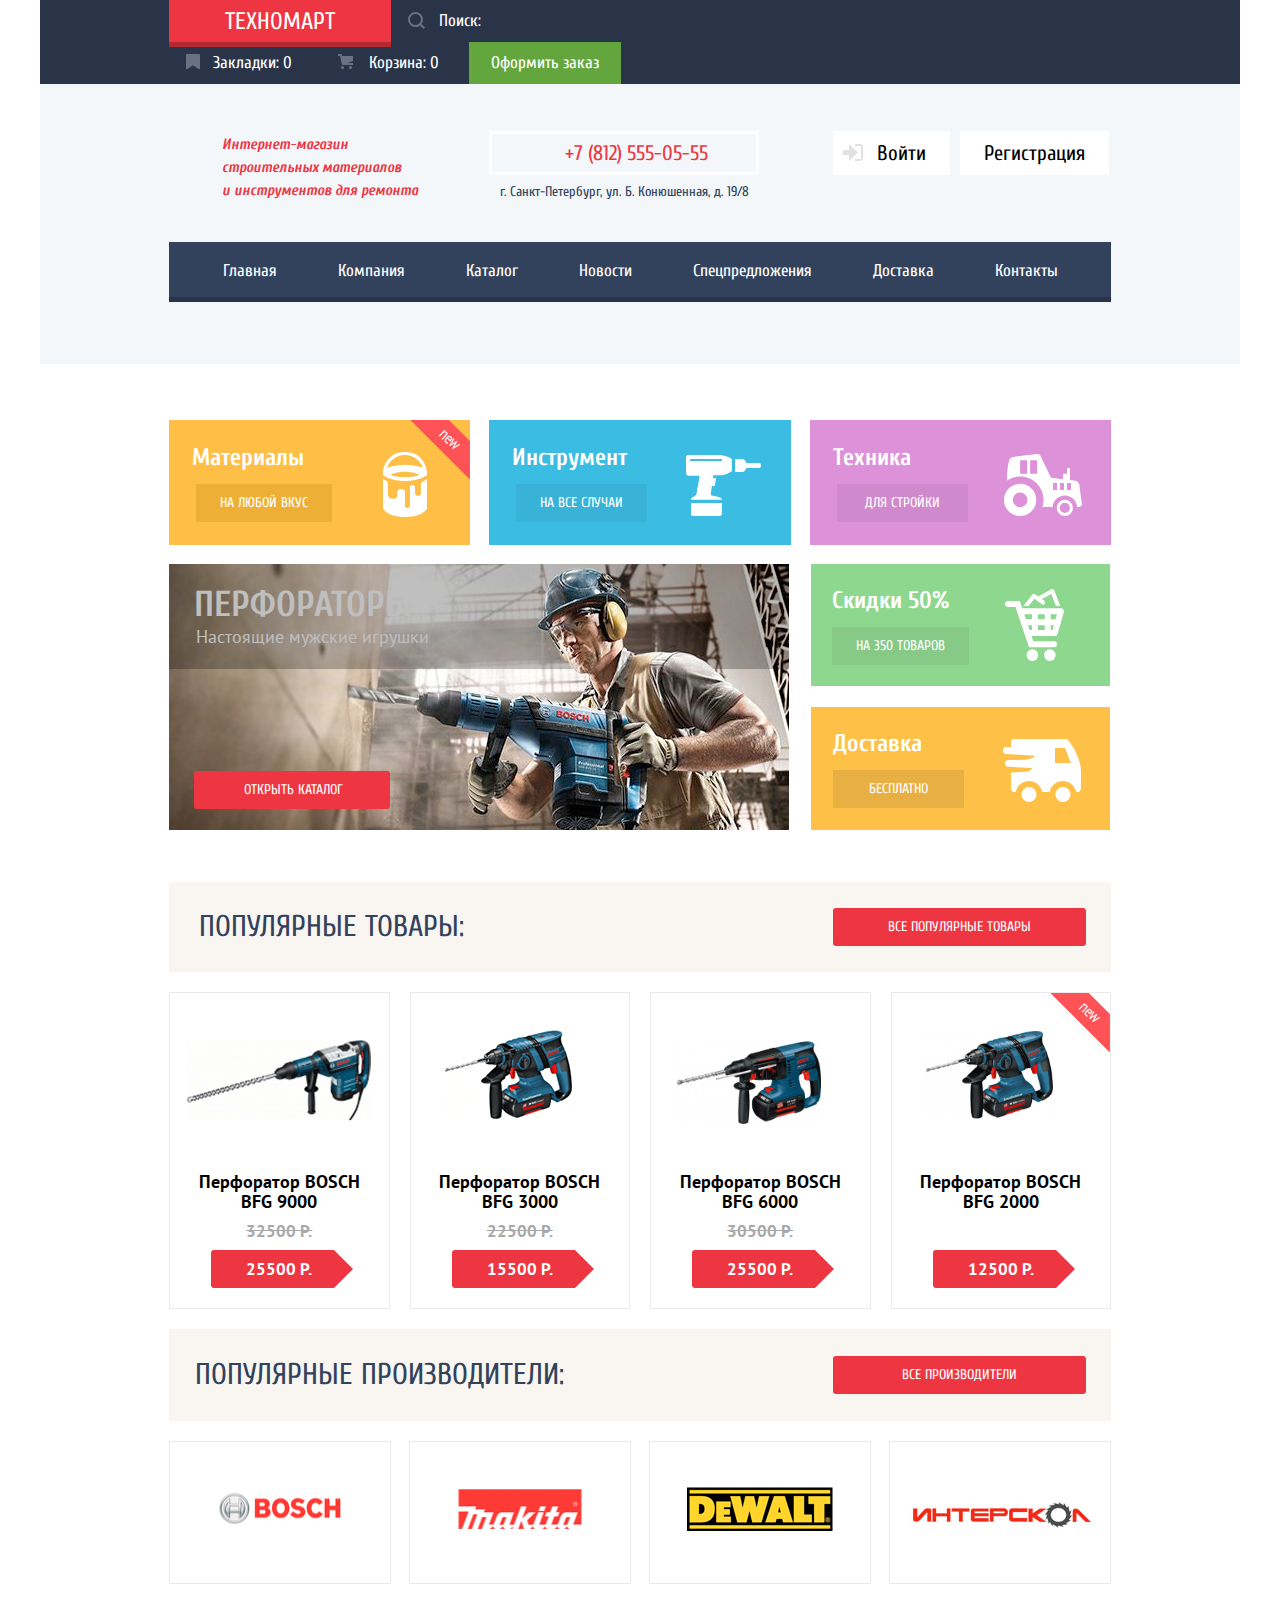
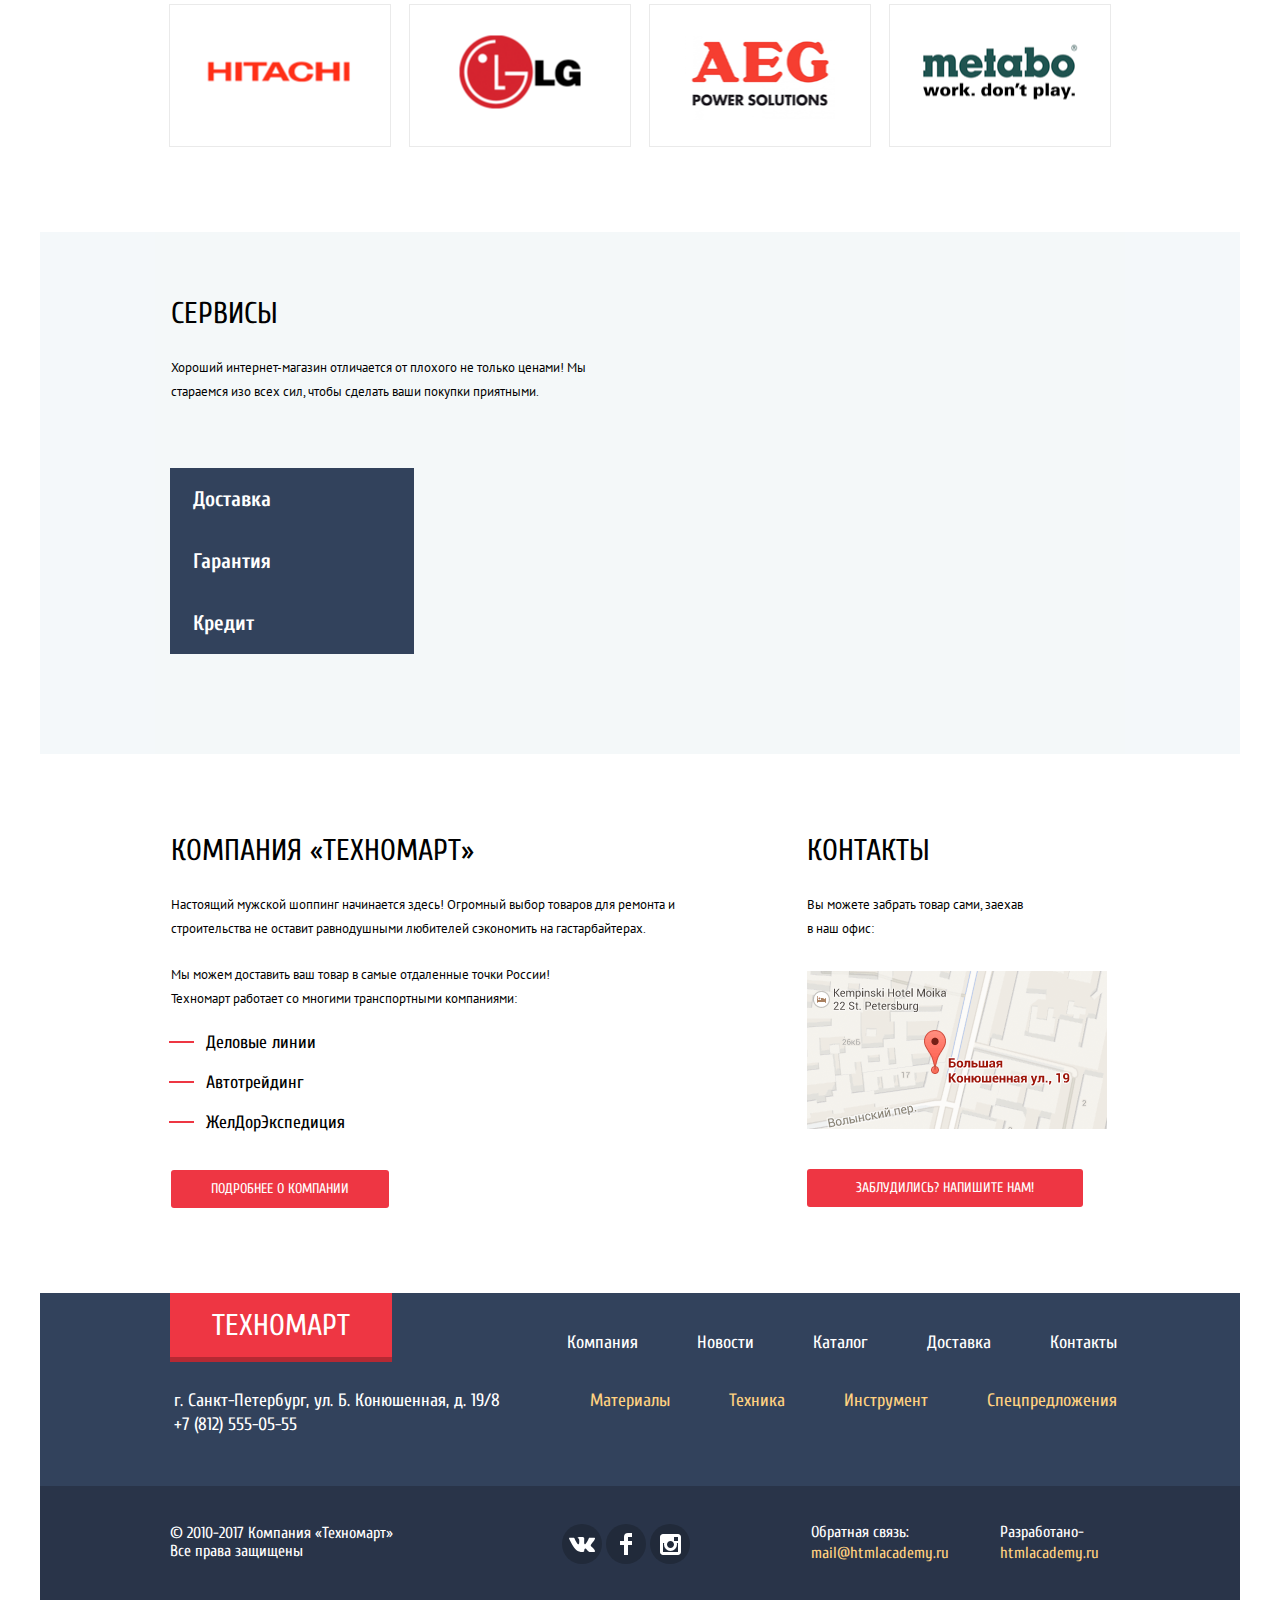
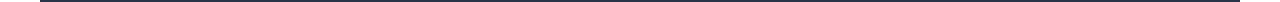
==== commit 0860d5d9: "index" ====
--- a/index.html
+++ b/index.html
@@ -118,7 +118,7 @@
                     <div class="slide-description">
                       <h2 class="slide-title">Перфораторы</h2>
                       <p class="slide-text">Настоящие мужские игрушки</p>
-                      <a class="slide-button" href="#">Открыть каталог</a>
+                      <a class="slide-button" href="catalog.html">Открыть каталог</a>
                     </div>
 
                     <label class="prev" for ="btn-1">
@@ -149,6 +149,10 @@
 
                       <section class="top-products">
                         <article class="top-product-item">
+                          <div class="actions">
+                            <a class="buy" href="#">Купить</a>
+                            <a class="bookmark" href="#">В закладки</a>
+                          </div>
                           <div class="catalog-image">
                             <img src="img/small-cat-item1.png" alt="Перфоратор Bosch BFG 9000" width="184" height="164">
                           </div>
@@ -158,6 +162,10 @@
                         </article>
 
                         <article class="top-product-item">
+                          <div class="actions">
+                            <a class="buy" href="#">Купить</a>
+                            <a class="bookmark" href="#">В закладки</a>
+                          </div>
                           <div class="catalog-image">
                             <img src="img/small-cat-item2.png" alt="Перфоратор Bosch BFG 9000" width="127" height="112">
                           </div>
@@ -167,6 +175,10 @@
                         </article>
 
                         <article class="top-product-item">
+                          <div class="actions">
+                            <a class="buy" href="#">Купить</a>
+                            <a class="bookmark" href="#">В закладки</a>
+                          </div>
                           <div class="catalog-image">
                             <img src="img/catalog-item3.png" alt="Перфоратор Bosch BFG 6000" width="144" height="128">
                           </div>
@@ -176,6 +188,10 @@
                         </article>
 
                         <article class="top-product-item">
+                          <div class="actions">
+                            <a class="buy" href="#">Купить</a>
+                            <a class="bookmark" href="#">В закладки</a>
+                          </div>
                           <div class="catalog-image">
                             <img src="img/catalog-item4.png" alt="Перфоратор Bosch BFG 2000" width="127" height="112">
                           </div>
@@ -224,7 +240,7 @@
                         </div>
                         <div class="logo-brand-wrap">
                           <a class="logo-brand" href="#">
-                            <img src="img/aeg.png " alt="AEG" height="76" width="151">
+                            <img src="img/aeg.png " alt="AEG" height="96" width="151">
                           </a>
                         </div>
                         <div class="logo-brand-wrap">
@@ -298,7 +314,7 @@
 
                   <section class="modal-form-unit">
                     <form class="modal-form" action="https://echo.htmlacademy.ru/" method="post">
-                      <button class="modal-form-close" type="button">x</button>
+                      <button class="modal-form-close" type="button"></button>
                       <div class="user-data">
                         <div class="user-data-name user-wrap">
                           <label for="username">Ваше имя:</label>
@@ -384,7 +400,7 @@
                           </li>
                         </ul>
                       </div>
-                        <div class="footer-feedback">
+                      <div class="footer-feedback">
                         <p class="feedback">
                           <span>Обратная связь:</span>
                           <a class="social-link" href="#">mail@htmlacademy.ru</a>
@@ -393,7 +409,7 @@
                           <span>Разработано-</span>
                           <a class="social-link" href="https://htmlacademy.ru/intensive/htmlcss">htmlacademy.ru</a>
                         </p>
-                        </div>
+                      </div>
                     </div>
                   </div>
                 </footer>
--- a/css/style.css
+++ b/css/style.css
@@ -170,7 +170,8 @@
   padding-right: 25px;
 }
 
-.main-cart::before {
+.main-cart::before,
+.buy::before {
   content: "";
   display: block;
   position: absolute;
@@ -184,6 +185,12 @@
   background-repeat: no-repeat;
 }
 
+.main-cart:hover::before,
+.buy:hover::before,
+.main-favorite:hover::before {
+  opacity: 1;
+}
+
 .main-favorite {
   position: relative;
   padding-left: 44px;
@@ -274,6 +281,14 @@
   margin-left: 74px;
 }
 
+.user-login a:hover {
+  color: #ee3643;
+}
+
+.user-login a:active {
+  color: rgba(0, 0, 0, 0.3);
+}
+
 .btn-login-form,
 .btn-application-form {
   padding: 13px 24px;
@@ -294,6 +309,10 @@
   top: 13px;
   left: 10px;
   color: #e1e1e1;
+}
+
+.login-icon:hover {
+  color: #32425c;
 }
 
 .site-navigation {
@@ -448,12 +467,28 @@
 .shipping .product-link {
   margin: 0;
   padding: 10px 36px;
-  background-color: #e5ac40;
+  background-color: rgba(178, 135, 55, 0.3);
+}
+
+.shipping .product-link:hover {
+  background-color: rgba(178, 135, 55, 0.6);
+}
+
+.shipping .product-link:active {
+  background-color: rgba(178, 135, 55, 0.8);
 }
 
 .discount .product-link {
   margin: 0;
-  background-color: #80c180;
+  background-color: rgba(118, 168, 115, 0.3);
+}
+
+.discount .product-link:hover {
+  background-color: rgba(118, 168, 115, 0.6);
+}
+
+.discount .product-link:active {
+  background-color: rgba(118, 168, 115, 1);
 }
 
 .slider-container {
@@ -525,7 +560,8 @@
 .top-btn-products,
 .top-btn,
 .about-us-btn,
-.contacts-btn {
+.contacts-btn,
+.send-form {
   display: inline-block;
   vertical-align: middle;
   padding: 10px 49px;
@@ -653,11 +689,85 @@
 }
 
 .top-product-item {
+  position: relative;
   width: 219px;
   height: 315px;
   margin-right: 20px;
   text-align: center;
   border: 1px solid #eaeaea;
+}
+
+.top-product-item:hover {
+  box-shadow: 0 0 30px 1px #b1b5bd;
+}
+
+.actions {
+  display: none;
+  position: absolute;
+  padding-top: 47px;
+  top: 0;
+  left: 0;
+  z-index: 20;
+  width: 219px;
+  height: 135px;
+  text-align: center;
+  background-color: #fff;
+}
+
+.buy,
+.bookmark {
+  position: relative;
+  display: block;
+  width: 129px;
+  margin: 0 auto;
+  margin-bottom: 7px;
+  padding: 7px 0;
+  border: 3px solid #63a63e;
+  border-bottom-color: #367315;
+  background-color: #63a63e;
+  color:white;
+  font-size: 14px;
+  font-weight: normal;
+  font-family: "Cuprum", sans-serif;
+  line-height: 18px;
+  text-decoration: none;
+  text-transform: uppercase;
+  border-radius: 3px;
+}
+
+.buy::before {
+  top: 8px;
+  left: 10px;
+}
+
+.buy:hover {
+  border: 3px solid #5fbb2d;
+  border-bottom-color: #367315;
+  background-color: #5fbb2d;
+  opacity: 1;
+}
+
+.buy:active {
+  border: 3px solid #518534;
+  background-color: #518534;
+}
+
+.bookmark {
+  background-color: #fff;
+  color: #32425c;
+}
+
+.bookmark:hover {
+  border: 3px solid #32425c;
+}
+
+.bookmark:active {
+  color: #c1c6ce;
+  border: 3px solid #c1c6ce;
+}
+
+.top-product-item:hover .actions {
+  display: block;
 }
 
 .top-product-item:last-child {
@@ -719,6 +829,19 @@
   border-left-color: #ee3643;
 }
 
+.top-product-item:last-child::before {
+  content: "";
+  display: block;
+  position: absolute;
+  z-index: 100;
+  top: 0px;
+  right: 0px;
+  height: 60px;
+  width: 60px;
+  background-image: url("../img/new-flag.png");
+  background-repeat: no-repeat;
+}
+
 .top-brands {
   display: flex;
   flex-wrap: wrap;
@@ -726,17 +849,39 @@
   margin-bottom: 65px;
 }
 
+.brand-pic{
+  position: absolute;
+  display: block;
+  margin: auto;
+  top: 0;
+  left: 0;
+}
+
 .logo-brand {
-  padding: 0 0;
-  display: block;
-  text-align: center;
-
-}
+  position: absolute;
+  display: block;
+  top: 50%;
+  left: 50%;
+  transform: translate(-50%, -50%);
+}
+
 .logo-brand-wrap {
+  position: relative;
   margin-bottom: 20px;
   width: 220px;
   height: 141px;
   border: 1px solid #eaeaea;
+}
+
+.logo-brand-wrap:hover {
+  border: 1px solid #fff;
+  box-shadow: 0 0 30px 1px #b1b5bd;
+}
+
+.logo-brand-wrap:active {
+  opacity: 0.3;
+  border: 1px solid #fff;
+  box-shadow: 0 0 30px 1px #b1b5bd;
 }
 
 .services {
@@ -797,6 +942,15 @@
   background-color: #32425c;
 }
 
+.services-list a:hover {
+  background-color: #293449;
+}
+
+.services-list a:active {
+  background-color: #fff;
+  color: #32425c;
+}
+
 .services-item {
   width: 830px;
   height: 312px;
@@ -809,7 +963,7 @@
 }
 
 .item-shipping {
-  display: block;
+  display: none;
   background-image: url("../img/auto.png"), url("../img/shadow.png") ;
   background-position: 79% 33%, 65% 104%;
   background-repeat: no-repeat;
@@ -821,7 +975,8 @@
   background-position: 80% 33%, 70% 141%;
   background-repeat: no-repeat;
 }
-.guarantee-show {
+
+.item-show {
   display: block;
 }
 
@@ -952,8 +1107,7 @@
 }
 */
 .modal-form input {
-  max-width: 360px;
-  padding: 14px 13px;
+  padding: 14px 36px;
 }
 
 .modal-form .user-input:hover {
@@ -969,13 +1123,11 @@
   display: inline-block;
   font-weight: bold;
   padding-bottom: 6px;
-  width: 360px;
 }
 
 .send-form {
+  padding: 10px 193px;
   border:none;
-  outline: none;
-  padding: 16px 84px;
 }
 
 .user-data {
@@ -987,21 +1139,8 @@
 .user-wrap {
   display: flex;
   flex-direction: column;
-}
-
-/*
-.catalog-item .actions{
-  display: none;
-}
-
-.modal-window-cart {
-  display:none;
-}
-
-.catalog-item:hover .actions{
-  display: block;
-}
-*/
+  margin-right: 21px;
+}
 
 .footer-logo {
   display: inline-block;
@@ -1105,7 +1244,7 @@
 .footer-social-wrap {
   width: 940px;
   margin: 0 auto;
-  padding: 32px 0;
+  padding: 37px 0;
   display: flex;
   align-items: center;
   background-color: #293449;
@@ -1125,18 +1264,19 @@
   color: #fff;
 }
 
+.feedback {
+  margin-right: 51px;
+}
+
 .footer-copyright {
-  margin-right: 10px;
-  padding: 0 0 0 0;
+  margin-right: 48px;
   line-height: 18px;
 }
 
-
-
 .social-btn-list {
   display: flex;
-  margin: 0;
-  padding: 0px 0px;
+  margin: 0px 121px;
+  padding: 0;
   list-style: none;
 }
 
@@ -1145,9 +1285,11 @@
 }
 
 .footer-feedback {
-  margin-left: auto;
-  display: flex;
-}
+  display: flex;
+}
+
+.footer-feedback p {
+  line-height: 18px;}
 
 .footer-feedback span {
   display: block;
